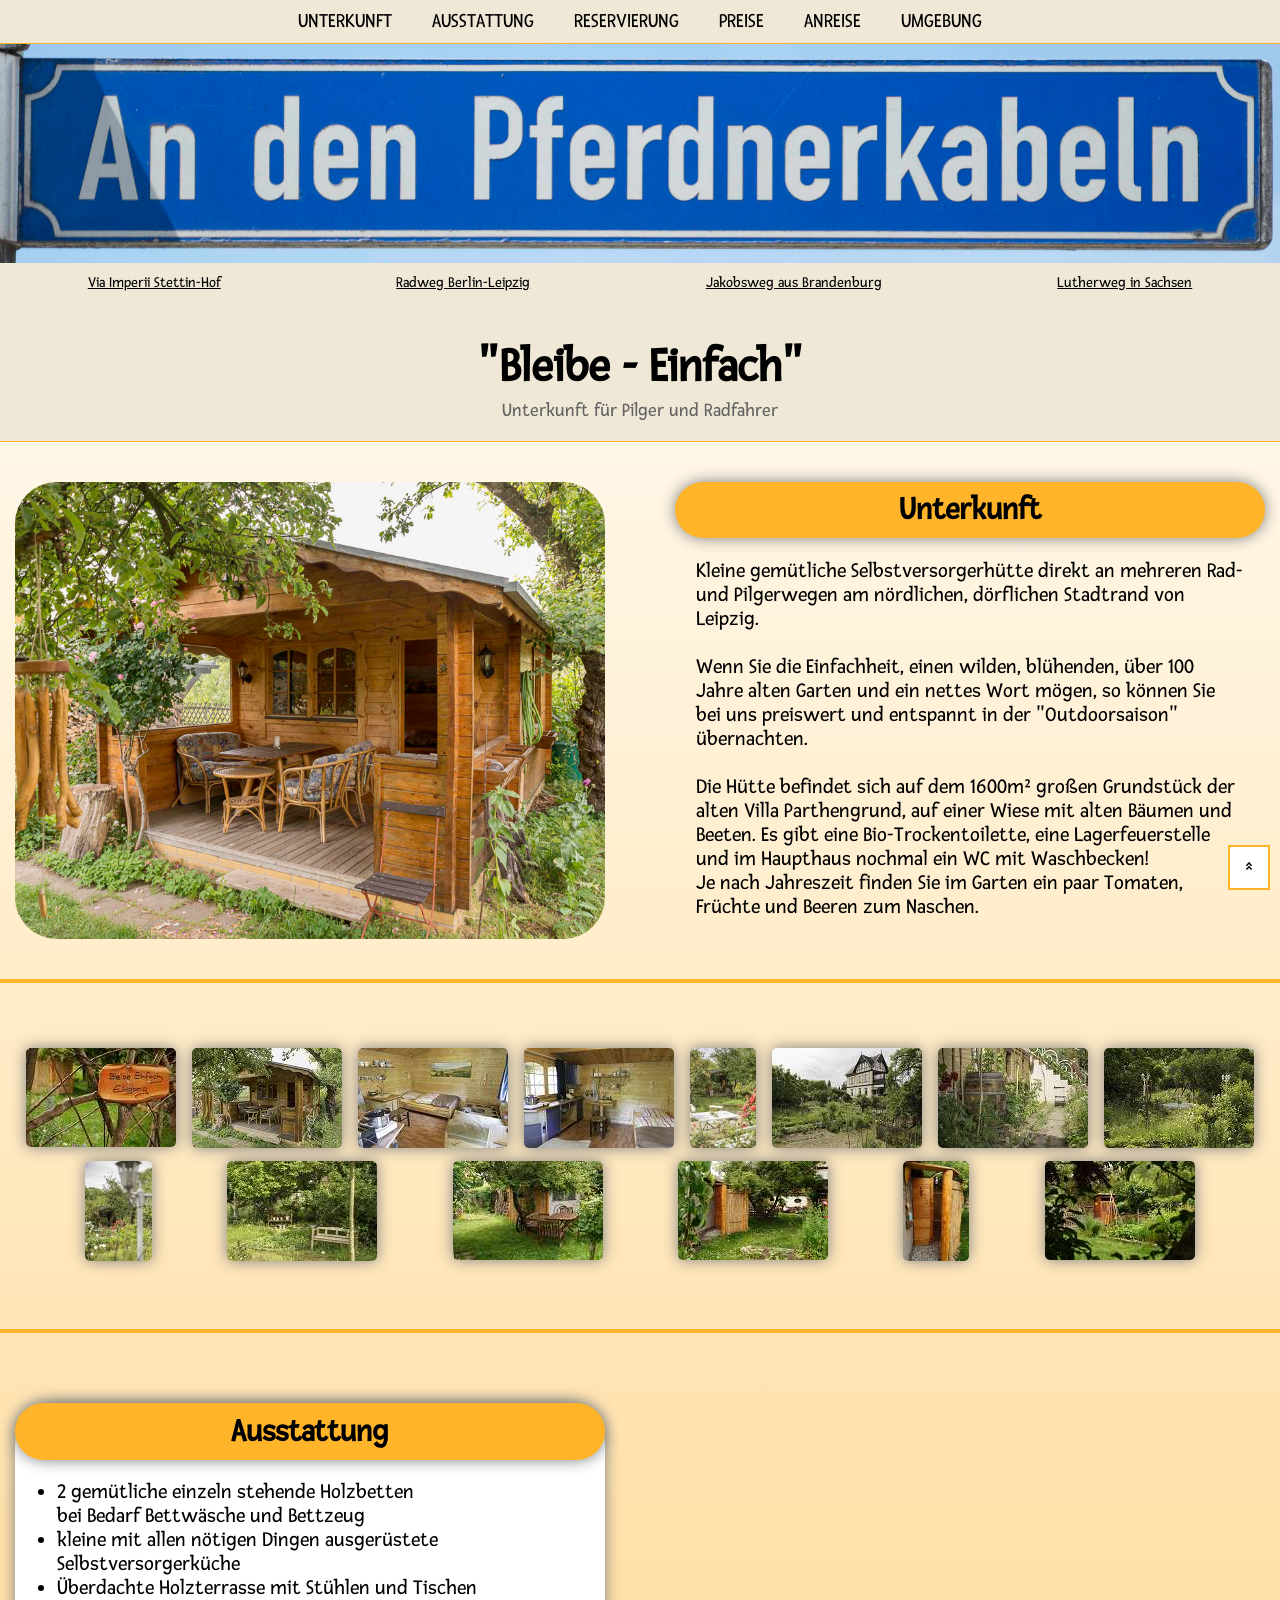
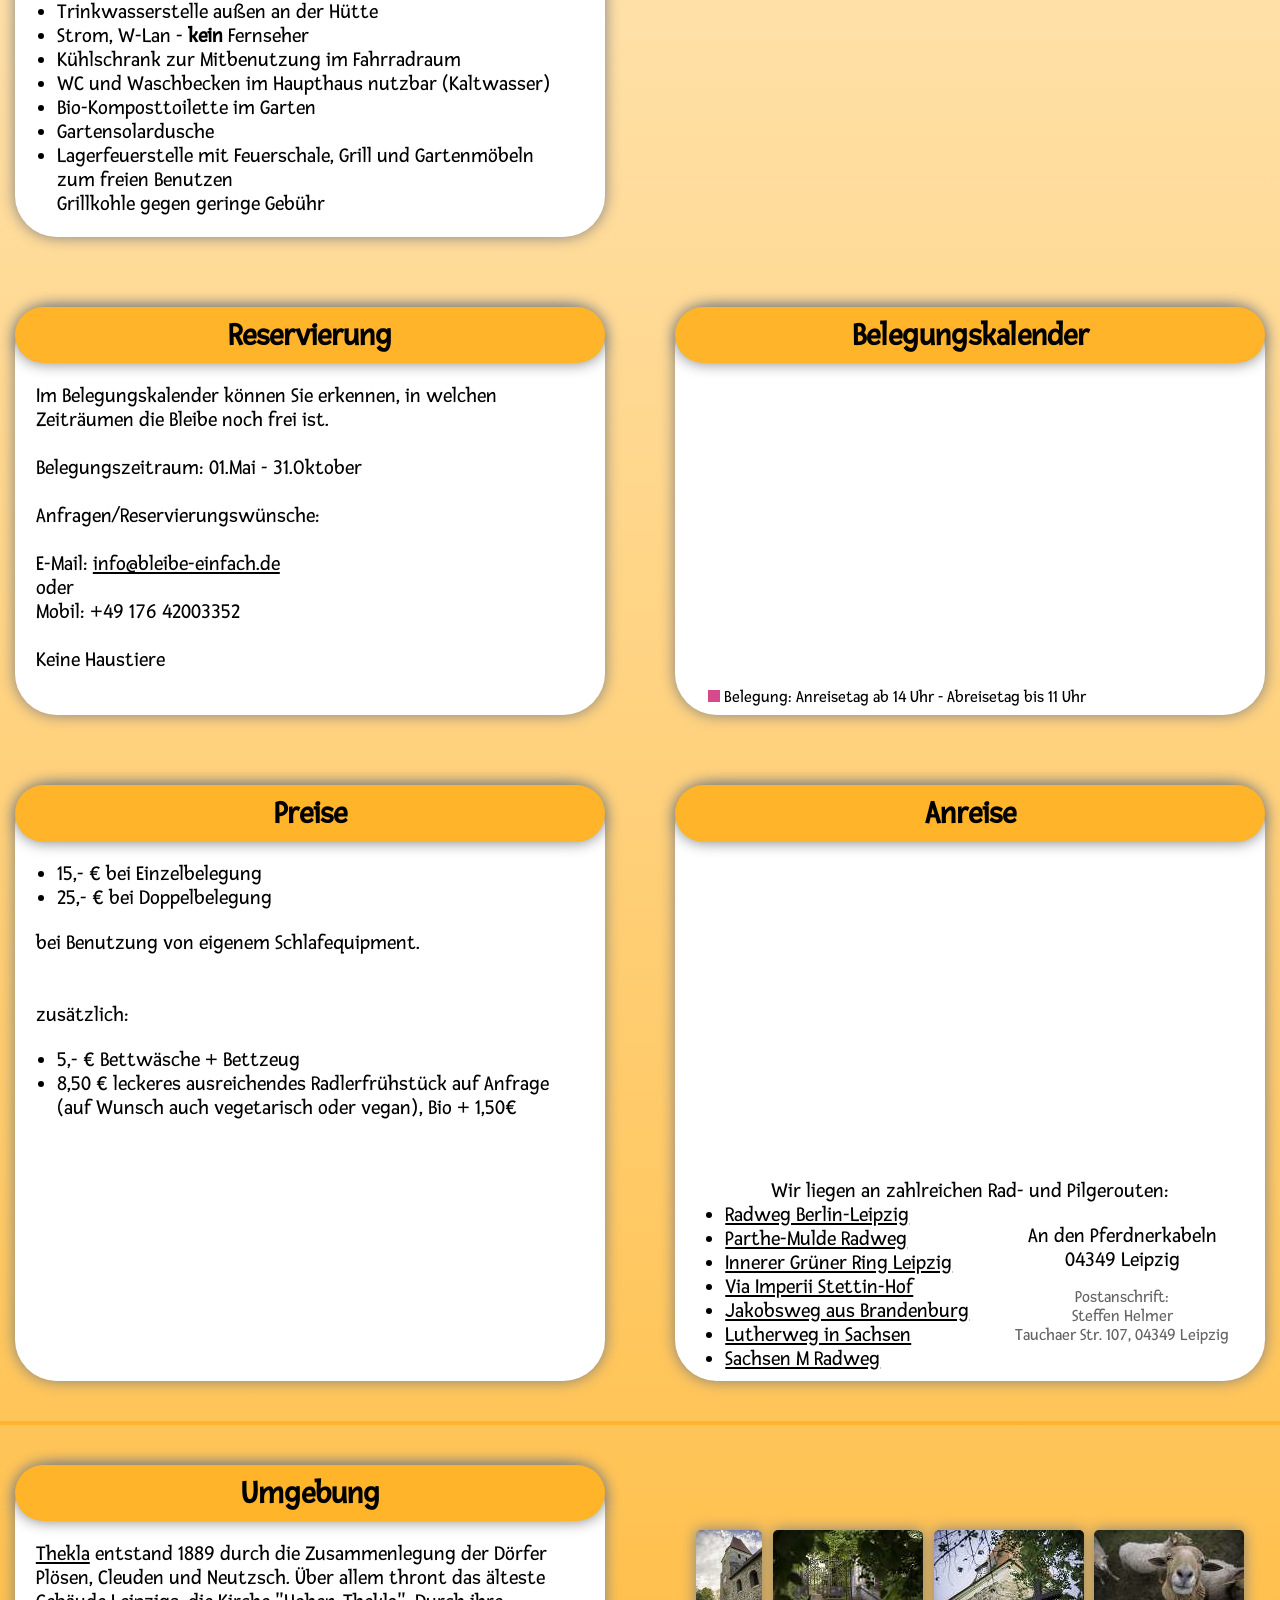
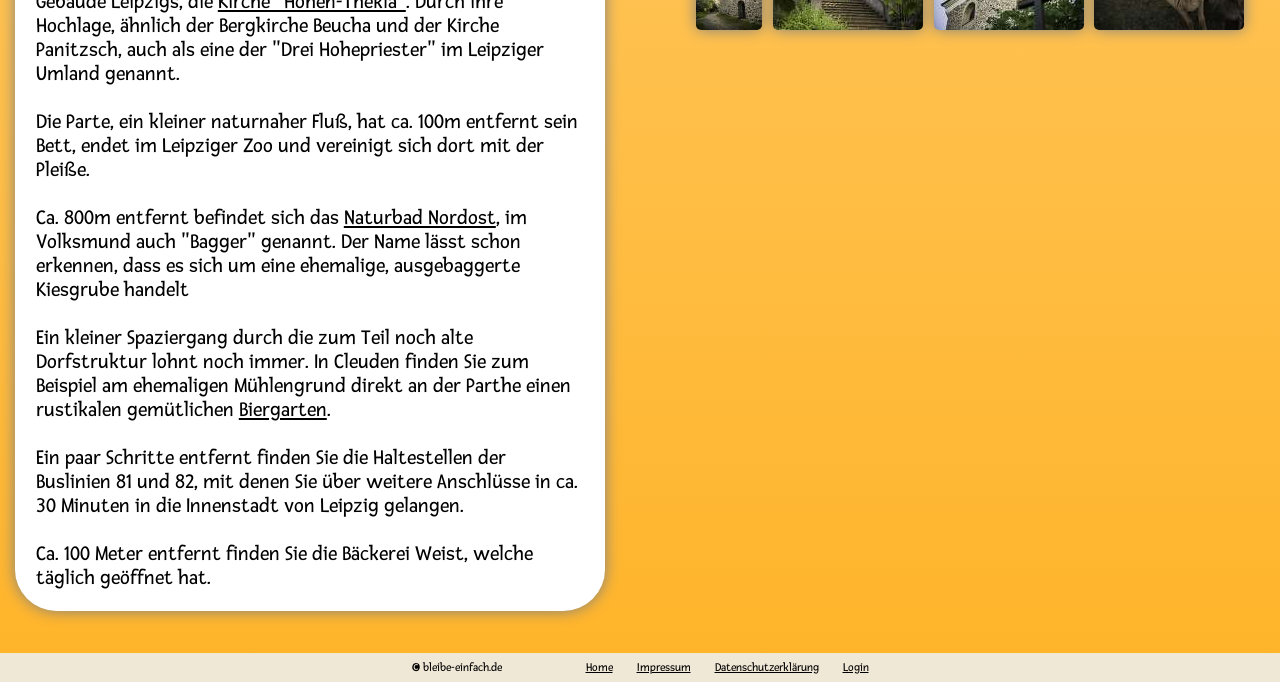
==== index.html @ 3bf36c28 "removed bett  & beke from ipressum and datenschutz change link to changelg to github add sachsen m r" ====
<!DOCTYPE html>
<html lang="de">
<head>
	<meta charset="UTF-8">
	<meta name="viewport" content="width=device-width, initial-scale=1.0">
	<meta http-equiv="X-UA-Compatible" content="ie=edge">

	<!--stylesheet, font and script implementation-->
	<link rel="stylesheet" href="/main.css">
	<link rel="stylesheet" href="/fonts/Fresca.css">
	<link rel="stylesheet" href="/lightbox/css/lightbox.css" >
	<script src="/nav.js" async></script>
	<title>"Bleibe - Einfach" - Unterkunft f&uuml;r Pilger und Radfahrer</title>
	
	<!--references for favicon-->
	<link rel="apple-touch-icon" sizes="180x180" href="/apple-touch-icon.png">
	<link rel="icon" type="image/png" sizes="32x32" href="/favicon-32x32.png">
	<link rel="icon" type="image/png" sizes="192x192" href="/android-chrome-192x192.png">
	<link rel="icon" type="image/png" sizes="16x16" href="/favicon-16x16.png">
	<link rel="manifest" href="/site.webmanifest">
	<link rel="mask-icon" href="/safari-pinned-tab.svg" color="#5bbad5">
	<meta name="msapplication-TileColor" content="#6c5353">
	<meta name="msapplication-TileImage" content="/mstile-144x144.png">
	<meta name="theme-color" content="#6c5353">

	<!--references for share card-->
	<meta property="og:title" content="&quot;Bleibe - Einfach&quot; - Unterkunft f&uuml;r Pilger und Radfahrer">
	<meta property="og:description" content="&quot;Bleibe - Einfach&quot; - Unterkunft f&uuml;r Pilger und Radfahrer in Leipzig - Thekla an verschieden Rad- und Pilgerwegen.">
	<meta property="og:image:height" content="520">
	<meta property="og:image:width" content="993">
	<meta property="og:url" content="https://www.bleibe-einfach.de">
	<meta property="og:image" content="https://www.bleibe-einfach.de/bilder/1.jpg">

	<!--keywords and other stuff-->
	<meta name="keywords" content="Unterkunft, Bleibe, &uuml;bernachtung, Fahrrad, Pilger, Radweg, Pilgerweg, Jakobsweg, Berlin, Leipzig, Thekla, Stettin, Hof, Gr&uuml;ner Ring, Innerer Ring, Parthe, Mulde, Zeltplatz">
	<meta name="description" content="Unterkunft f&uuml;r Pilger und Radfahrer in Leipzig - Thekla">
	<meta name="author" content="Steffen Helmer, Jonas Helmer">

	<!--Google search console-->
	<meta name="google-site-verification" content="VgvvC-7kSSXZGpaH8UnqfrhqYkwUaU-R2lT60H03skw" />

</head>
<body>

<header>
	<nav>
		<input type="checkbox" id="nav-toggle" class="nav-toggle">
		<label for="nav-toggle" class="nav-toggle-lable">
			Men&uuml;
			<img src="/bilder/bars-solid.svg" alt="menu button">
		</label>
		<div class="links">
			<a href="#unterkunft" onclick="toggle()">Unterkunft</a>
			<a href="#ausstattung" onclick="toggle()">Ausstattung</a>
			<a href="#reservierung" onclick="toggle()">Reservierung</a>
			<a href="#preise" onclick="toggle()">Preise</a>
			<a href="#anreise" onclick="toggle()">Anreise</a>
			<a href="#umgebung" onclick="toggle()">Umgebung</a>
		</div>
	</nav>
	<div class="bild1">
		<img src="/bilder/strassenschild.jpg" alt="Straßenschild der Straße 'An den Pferdnerkabeln'">
	</div>
	<div class="wege">
		<p class="erster_weg"><a href="http://www.jakobswege-europa.de/wege/via-imperii.htm" target="_blank">Via Imperii Stettin-Hof</a></p>
		<p class="zweiter_weg"><a href="https://www.radweg-berlin-leipzig.de/" target="_blank">Radweg Berlin-Leipzig</a></p>
		<p class="dritter_weg"><a href="http://www.jakobswege-europa.de/wege/brandenburg.htm" target="_blank">Jakobsweg aus Brandenburg</a></p>
		<p class="vierter_weg"><a href="https://www.lutherweg-sachsen.de/" target="_blank">Lutherweg in Sachsen</a></p>
	</div>
	<h1>"Bleibe - Einfach"</h1>
	<p class="untertitel">Unterkunft f&uuml;r Pilger und Radfahrer</p>
</header>

<main>
	<div class="grid1">
		<div class="item eins"></div>
		<div class="item zwei">	
			<div id="unterkunft" class="anchor"></div>
			<h2>Unterkunft</h2>
			<p class="unterkunft">
				Kleine gem&uuml;tliche Selbstversorgerh&uuml;tte direkt an mehreren Rad- und Pilgerwegen am n&ouml;rdlichen, d&ouml;rflichen Stadtrand von Leipzig.<br>
				<br>
				Wenn Sie die Einfachheit, einen wilden, bl&uuml;henden, &uuml;ber 100 Jahre alten Garten und ein nettes Wort m&ouml;gen, 
				so k&ouml;nnen Sie bei uns preiswert und entspannt in der "Outdoorsaison" &uuml;bernachten.<br>
				<br>
				Die H&uuml;tte befindet sich auf dem 1600m² großen Grundst&uuml;ck der alten Villa Parthengrund, auf einer Wiese mit alten B&auml;umen und Beeten.
				Es gibt eine Bio-Trockentoilette, eine Lagerfeuerstelle und im Haupthaus nochmal ein WC mit Waschbecken!<br>
				Je nach Jahreszeit finden Sie im Garten ein paar Tomaten, Fr&uuml;chte und Beeren zum Naschen.
			</p>
		</div>
	</div>
	<hr>
	<div class="gallery">
		<a href="/bilder/15.jpg" data-lightbox="gallery" data-title="Eingang Bleibe-Einfach" data-alt="Eingang Bleibe-Einfach">
			<img src="/bilder/15klein.jpg" title="Eingang Bleibe-Einfach" alt="Eingang Bleibe-Einfach">
		</a>
		<a href="/bilder/1.jpg" data-lightbox="gallery" data-title="Unterkunft Aussenansicht" data-alt="Unterkunft Aussenansicht">
			<img src="/bilder/1klein.jpg" title="Unterkunft Aussenansicht" alt="Unterkunft Aussenansicht">
		</a>
		<a href="/bilder/2.jpg" data-lightbox="gallery" data-title="Unterkunft Innenansicht" data-alt="Unterkunft Innenansicht">
			<img src="/bilder/2klein.jpg" title="Unterkunft Innenansicht" alt="Unterkunft Innenansicht">
		</a>
		<a href="/bilder/3.jpg" data-lightbox="gallery" data-title="Unterkunft Innenansicht" data-alt="Unterkunft Innenansicht">
			<img src="/bilder/3klein.jpg" title="Unterkunft Innenansicht" alt="Unterkunft Innenansicht ">
		</a>
		<a href="/bilder/5.jpg" data-lightbox="gallery" data-title="Blick auf Unterkunft aus dem Garten" data-alt="Blick auf Unterkunft aus dem Garten">
			<img src="/bilder/5klein.jpg" title="Blick auf Unterkunft aus dem Garten" alt="Blick auf Unterkunft aus dem Garten">
		</a>
		<a href="/bilder/6.jpg" data-lightbox="gallery" data-title="Garten mit Haus" data-alt="Garten mit Haus">
			<img src="/bilder/6klein.jpg" title="Garten mit Haus" alt="Garten mit Haus">
		</a>
		<a href="/bilder/7.jpg" data-lightbox="gallery" data-title="Gartenimpressionen" data-alt="Gartenimpressionen">
			<img src="/bilder/7klein.jpg" title="Gartenimpressionen" alt="Gartenimpressionen">
		</a>
		<a href="/bilder/8.jpg" data-lightbox="gallery" data-title="Gartenimpressionen" data-alt="Gartenimpressionen">
			<img src="/bilder/8klein.jpg" title="Gartenimpressionen" alt="Gartenimpressionen">
		</a>
		<a href="/bilder/9.jpg" data-lightbox="gallery" data-title="Gartenimpressionen" data-alt="Gartenimpressionen">
			<img src="/bilder/9klein.jpg" title="Gartenimpressionen" alt="Gartenimpressionen">
		</a>
		<a href="/bilder/10.jpg" data-lightbox="gallery" data-title="Gartenimpressionen" data-alt="Gartenimpressionen">
			<img src="/bilder/10klein.jpg" title="Gartenimpressionen" alt="Gartenimpressionen">
		</a>
		<a href="/bilder/11.jpg" data-lightbox="gallery" data-title="Gartenimpressionen" data-alt="Gartenimpressionen">
			<img src="/bilder/11klein.jpg" title="Gartenimpressionen" alt="Gartenimpressionen">
		</a>
		<a href="/bilder/12.jpg" data-lightbox="gallery" data-title="Gartensolardusche" data-alt="Gartensolardusche">
			<img src="/bilder/12klein.jpg" title="Gartensolardusche" alt="Gartensolardusche">
		</a>
		<a href="/bilder/13.jpg" data-lightbox="gallery" data-title="Gartensolardusche" data-alt="Gartensolardusche">
			<img src="/bilder/13klein.jpg" title="Gartensolardusche" alt="Gartensolardusche">
		</a>
		<a href="/bilder/14.jpg" data-lightbox="gallery" data-title="Bio-Koposttoilette" data-alt="Bio-Koposttoilette">
			<img src="/bilder/14klein.jpg" title="Bio-Koposttoilette" alt="Bio-Koposttoilette">
		</a>
	</div>
	<hr>
	<div class="grid2">
		<div class="item">
			<div id="ausstattung" class="anchor"></div>
			<h2>Ausstattung</h2>
			<ul>
				<li>
					2 gem&uuml;tliche einzeln stehende Holzbetten<br>
					bei Bedarf Bettw&auml;sche und Bettzeug
				</li>
				<li>kleine mit allen n&ouml;tigen Dingen ausger&uuml;stete Selbstversorgerk&uuml;che</li>
				<li>&Uuml;berdachte Holzterrasse mit St&uuml;hlen und Tischen</li>
				<li>Trinkwasserstelle außen an der H&uuml;tte</li>
				<li>Strom, W-Lan - <b>kein</b> Fernseher</li>
				<li>K&uuml;hlschrank zur Mitbenutzung im Fahrradraum</li>
				<li>WC und Waschbecken im Haupthaus nutzbar (Kaltwasser)</li>
				<li>Bio-Komposttoilette im Garten</li>
				<li>Gartensolardusche</li>
				<li>
					Lagerfeuerstelle mit Feuerschale, Grill und Gartenm&ouml;beln zum freien Benutzen<br>
					Grillkohle gegen geringe Geb&uuml;hr
				</li>
			</ul>
		</div>
		<iframe class="roundimage" src="https://www.google.com/maps/embed?pb=!4v1560344877406!6m8!1m7!1sCAoSLEFGMVFpcE9pdnZlZnJMY2poelJ6S1VYX1lBcmxpNGhZSGUtdXpDSi1BZnpI!2m2!1d51.3804709!2d12.4361935!3f272.252075120364!4f-18.361653909094798!5f0.4000000000000002" style="border:0" allowfullscreen></iframe>
		<div class="item">
			<div id="reservierung" class="anchor"></div>
			<h2>Reservierung</h2>
			<p>
				Im Belegungskalender k&ouml;nnen Sie erkennen, in welchen Zeitr&auml;umen die Bleibe noch frei ist. <br>
				<br>
				Belegungszeitraum: 01.Mai - 31.Oktober <br>
				<br>
				Anfragen/Reservierungsw&uuml;nsche: <br>
				<br>
				E-Mail: <a href="mailto:info@bleibe-einfach.de">info@bleibe-einfach.de</a> <br>
				oder <br>
				Mobil: +49 176 42003352<br>
				<br>
				Keine Haustiere
			</p>
		</div>
		<div class="item calender">
			<h2>Belegungskalender</h2>
			<iframe  src="https://calendar.google.com/calendar/embed?height=600&amp;wkst=2&amp;bgcolor=%23ffffff&amp;ctz=Europe%2FBerlin&amp;src=ajJvcXZqOW9mZm1ndTFnNXJxNjlybWw1dTRAZ3JvdXAuY2FsZW5kYXIuZ29vZ2xlLmNvbQ&amp;color=%23D81B60&amp;showTitle=0&amp;showNav=1&amp;showDate=1&amp;showPrint=0&amp;showTabs=0&amp;showCalendars=0&amp;showTz=0" ></iframe>
			<p><img src="/bilder/belegt.png" alt="rote box"> Belegung: Anreisetag ab 14 Uhr - Abreisetag bis 11 Uhr</p>
		</div>
		<div class="item">
			<div id="preise" class="anchor"></div>
			<h2>Preise</h2>
			<ul>
				<li>15,- € bei Einzelbelegung</li>
				<li>25,- € bei Doppelbelegung</li>
			</ul>
			<p>
				bei Benutzung von eigenem Schlafequipment.<br>
				<br>
				<br>
				zus&auml;tzlich:
			</p>
			<ul>
				<li>5,- € Bettw&auml;sche + Bettzeug</li>
				<li>
					8,50 € leckeres ausreichendes Radlerfr&uuml;hst&uuml;ck auf Anfrage<br>
					(auf Wunsch auch vegetarisch oder vegan), Bio + 1,50€
				</li> 
			</ul>
		</div>
		<div class="item anreise">
			<div id="anreise" class="anchor"></div>
			<h2>Anreise</h2>
			<iframe src="https://www.google.com/maps/embed?pb=!1m18!1m12!1m3!1d622.5553800328767!2d12.435932063396136!3d51.380606611771775!2m3!1f0!2f0!3f0!3m2!1i1024!2i768!4f13.1!3m3!1m2!1s0x47a657beae3721f9%3A0x4c1e855218ad125e!2s%22Bleibe+-+Einfach%22+Unterkunft+f%C3%BCr+Pilger+und+Radfahrer!5e0!3m2!1sde!2sde!4v1560343937366!5m2!1sde!2sde" style="border:0" allowfullscreen></iframe>
			<p>
				Wir liegen an zahlreichen Rad- und Pilgerouten:
			</p>
			<div class="adresse">
				<ul>
					<li><a href="https://www.radweg-berlin-leipzig.de/" target="_blank">Radweg Berlin-Leipzig</a></li>
					<li><a href="https://www.landkreisleipzig.de/radwandern_im_landkreis-a-13125.html" target="_blank">Parthe-Mulde Radweg</a></li>
					<li><a href="https://gruenerring-leipzig.de/radfahren/" target="_blank">Innerer Grüner Ring Leipzig</a></li>
					<li><a href="http://www.jakobswege-europa.de/wege/via-imperii.htm" target="_blank">Via Imperii Stettin-Hof</a></li>
					<li><a href="http://www.jakobswege-europa.de/wege/brandenburg.htm" target="_blank">Jakobsweg aus Brandenburg</a></li>
					<li><a href="https://www.lutherweg-sachsen.de/" target="_blank">Lutherweg in Sachsen</a></li>
					<li><a href="https://www.leipzig.travel/tour/sachsen-m" target="_blank">Sachsen M Radweg</a></li>
				</ul>
				<div>
					<p>
						An den Pferdnerkabeln<br>
						04349 Leipzig<br>
					</p>
					<p>
						Postanschrift:<br>
						Steffen Helmer <br>
						Tauchaer Str. 107, 04349 Leipzig
					</p>
				</div>
			</div>
		</div>
	</div>
	<hr>
	<div class="grid3">
		<div class="item">
			<div id="umgebung" class="anchor"></div>
			<h2>Umgebung</h2>
			<p>
				<a href="https://de.wikipedia.org/wiki/Thekla_(Leipzig)">Thekla</a> entstand 1889 durch die Zusammenlegung der D&ouml;rfer Pl&ouml;sen, Cleuden und Neutzsch.
				&Uuml;ber allem thront das &auml;lteste Geb&auml;ude Leipzigs, die <a href="https://de.wikipedia.org/wiki/Kirche_Hohen_Thekla">Kirche "Hohen-Thekla"</a>. Durch ihre Hochlage,
				&auml;hnlich der Bergkirche Beucha und der Kirche Panitzsch, auch als eine der "Drei Hohepriester" im Leipziger Umland genannt.<br>
				<br>
				Die Parte, ein kleiner naturnaher Fluß, hat ca. 100m entfernt sein Bett, endet im Leipziger Zoo und vereinigt sich dort mit der Pleiße.<br>
				<br>
				Ca. 800m entfernt befindet sich das <a href="https://www.leipzig.de/freizeit-kultur-und-tourismus/seen-fluesse-und-gewaesser/naturbad-nordost/" target="_blank">Naturbad Nordost</a>, im Volksmund auch "Bagger" genannt. 
				Der Name l&auml;sst schon erkennen, dass es sich um eine ehemalige, ausgebaggerte Kiesgrube handelt <br>
				<br>
				Ein kleiner Spaziergang durch die zum Teil noch alte Dorfstruktur lohnt noch immer.
				In Cleuden finden Sie zum Beispiel am ehemaligen M&uuml;hlengrund direkt an der Parthe einen rustikalen gem&uuml;tlichen
				<a href="https://www.facebook.com/pages/Biergarten-zum-Mühlengrund/191884190929595" target="_blank">Biergarten</a>.<br>
				<br>
				Ein paar Schritte entfernt finden Sie die Haltestellen der Buslinien 81 und 82,
				mit denen Sie &uuml;ber weitere Anschl&uuml;sse in ca. 30 Minuten in die Innenstadt von Leipzig gelangen. <br>
				<br>
				Ca. 100 Meter entfernt finden Sie die B&auml;ckerei Weist, welche t&auml;glich ge&ouml;ffnet hat.
			</p>
		</div>
		<div class="gallery">
			<a href="/bilder/umgebung1.jpg" data-lightbox="umgebung" data-title="Kirche Hohen-Thekla" data-alt="Kirche Hohen-Thekla">
				<img src="/bilder/umgebung1klein.jpg" title="Kirche Hohen-Thekla" alt="Kirche Hohen-Thekla">
			</a>
			<a href="/bilder/umgebung2.jpg" data-lightbox="umgebung" data-title="Eingang Kirchberg Thekla" data-alt="Eingang Kirchberg Thekla">
				<img src="/bilder/umgebung2klein.jpg" title="Eingang Kirchberg Thekla" alt="Eingang Kirchberg Thekla">
			</a>
			<a href="/bilder/umgebung3.jpg" data-lightbox="umgebung" data-title="Kirche Hohen-Thekla" data-alt="Kirche Hohen-Thekla">
				<img src="/bilder/umgebung3klein.jpg" title="Kirche Hohen-Thekla" alt="Kirche Hohen-Thekla">
			</a>
			<a href="/bilder/umgebung4.jpg" data-lightbox="umgebung" data-title="Dorfimpression" data-alt="Dorfimpression">
				<img src="/bilder/umgebung4klein.jpg" title="Dorfimpression" alt="Dorfimpression">
			</a>
		</div>
	</div>
</main>

<footer>
	<p>&#169; <span id="year"></span> bleibe-einfach.de</p>
	<a href="/index.html#">Home</a>
	<a href="/impressum.html">Impressum</a>
	<a href="/datenschutz.html">Datenschutzerkl&auml;rung</a>
	<a href="https://mein.manitu.de/webhosting/site/100012231/">Login</a>
</footer>

<div class="top"><a href="#"><img src="/bilder/angle-double-up-solid.svg" alt="topbutton"></a></div>

<script src="/lightbox/js/lightbox-plus-jquery.js"></script>
<!--  Lightbox by Lokesh Dhakar: Website: https://www.lokeshdhakar.com/projects/lightbox2/ -->
<script defer src="/year.js"></script>
</body>
</html>
---- main.css ----
/* basic formatting and variables */

:root {
	/* colors */
	--white: rgb(255, 255, 255);
	--font-main-color: black;
	--font-second-color: rgb(99, 99, 99);
	--accent-color: rgb(255, 180, 41);
	--background-color: white;
	--background-color-accent: rgb(240, 232, 215);
	/* other */
	--max-page-width: 1450px;
	--box-shadow: 0 0 15px grey;
}

*, *::before, *::after { 
	-webkit-box-sizing: border-box; 
	   -moz-box-sizing: border-box; 
	        box-sizing: border-box; 
}

body {
	font-family: Fresca, sans-serif;
	background-image: -webkit-gradient(linear, left top, left bottom, from(var(--white)), to(var(--accent-color)));
	background-image: -webkit-linear-gradient(var(--white), var(--accent-color));
	background-image: -moz-linear-gradient(var(--white), var(--accent-color));
	background-image: -o-linear-gradient(var(--white), var(--accent-color));
	background-image: linear-gradient(var(--white), var(--accent-color));
	scroll-behavior: smooth;
	margin: 0;
	padding: 0;
	font-size: 62.5%;
	color: var(--font-main-color);
}


p, h1, h2, a, ul, ol, li, hr {
	margin: 0;
	padding: 0;
}

a, a:visited {
	color: var(--font-main-color);
}

/* styles header */

header {
	background: var(--background-color-accent);
	z-index: 100;
	border-bottom: 1px solid var(--accent-color);
}

/* styles navigation menu */

nav {
	position: fixed;
	top: 0;
	display: -webkit-box;
	display: -webkit-flex;
	display: -moz-box;
	display: -ms-flexbox;
	display: flex;
	-webkit-box-orient: vertical;
	-webkit-box-direction: normal;
	-webkit-flex-direction: column;
	   -moz-box-orient: vertical;
	   -moz-box-direction: normal;
	    -ms-flex-direction: column;
	        flex-direction: column;
	-webkit-box-pack: center;
	-webkit-justify-content: center;
	   -moz-box-pack: center;
	    -ms-flex-pack: center;
	        justify-content: center;
	width: 100%;
	background: var(--background-color-accent);
	border-bottom: 1px solid var(--accent-color);
	z-index: 1;
}

.nav-toggle {
	display: none;
}

.nav-toggle-lable{
	display: -webkit-box;
	display: -webkit-flex;
	display: -moz-box;
	display: -ms-flexbox;
	display: flex;
	-webkit-box-pack: center;
	-webkit-justify-content: center;
	   -moz-box-pack: center;
	    -ms-flex-pack: center;
	        justify-content: center;
	width: 100%;
	font-size: 2em;
	padding: 0.5em;
}

.nav-toggle-lable img{
	height: 1em;
	margin-left: 1em;
}

.links {
	display: none;
}

.links a {
	text-transform: uppercase;
	font-size: 2em;
	padding: 0.5em;
	width: 100%;
	text-align: center;
	text-decoration: none;
}

.nav-toggle:checked ~ .links {
	display: -webkit-box;
	display: -webkit-flex;
	display: -moz-box;
	display: -ms-flexbox;
	display: flex;
	-webkit-box-orient: vertical;
	-webkit-box-direction: normal;
	-webkit-flex-direction: column;
	   -moz-box-orient: vertical;
	   -moz-box-direction: normal;
	    -ms-flex-direction: column;
	        flex-direction: column;
}

h1 {
	max-width: var(--max-page-width);
	margin: 0 auto;
	padding: 1em 0 0.1em 0;
	font-size: 3rem;
	text-align: center;
}

.untertitel {
	max-width: var(--max-page-width);
	margin: 0 auto;
	text-align: center;
	font-size: 1.2rem;
	padding-bottom: 1em;
	color: var(--font-second-color)
}

.bild1 {
	max-width: var(--max-page-width);
	margin: 43px auto 0;
}

.bild1 img {
	width: 100%;
	height: auto;
}

.wege {
	font-size: 1.5em;
	display: none;
}

/* styles main page */

main {
	max-width: var(--max-page-width);
	margin: 0 auto;
	z-index: 0;
}

h2 {
	font-size: 2rem;
	padding: 0.3em  0;
	text-align: center;
	background: var(--accent-color);
	-webkit-border-radius: 1em;
	   -moz-border-radius: 1em;
	        border-radius: 1em;
	-webkit-box-shadow: var(--box-shadow);
	   -moz-box-shadow: var(--box-shadow);
	        box-shadow: var(--box-shadow);
}

.grid1, .grid2, .grid3 {
	display: -ms-grid;
	display: grid;
	grid-template-columns: repeat(auto-fit, minmax(300px, 1fr));
	grid-gap: 7em;
}

.grid1, .grid3 {
	margin: 4em 1.5em;
}

.grid2 {
	margin: 7em 1.5em 1.5em;
}

hr {
	color: var(--accent-color);
	border: 2px solid var(--accent-color);
}

.item {
	position: relative;
	font-size: 1.3rem;
	-webkit-border-radius: 2em;
	   -moz-border-radius: 2em;
	        border-radius: 2em;
	background-color: var(--white);
	-webkit-box-shadow: var(--box-shadow);
	   -moz-box-shadow: var(--box-shadow);
	        box-shadow: var(--box-shadow);
}

.item p{
	margin: 1em 0.5em;
}

.item ul {
	margin: 1em 2em;
}

.anchor {
	position: absolute;
	top: -3em;
}

.eins {
	background-image: url("bilder/1.jpg");
	-webkit-background-size: cover;
	   -moz-background-size: cover;
	     -o-background-size: cover;
	        background-size: cover;
	background-position: center;
	background-repeat: no-repeat;
	display: -webkit-box;
	display: -moz-box;
	display: -ms-flexbox;
	display: flex;
	display: -webkit-flex;
	min-height: 50vh;
	margin-top: 2em;
	-webkit-box-shadow: none;
	   -moz-box-shadow: none;
	        box-shadow: none;
	-webkit-border-radius: none;
	   -moz-border-radius: none;
	        border-radius: none;

}

.zwei {
	display: -webkit-box;
	display: -moz-box;
	display: -ms-flexbox;
	display: flex;
	display: -webkit-flex;
	-webkit-box-orient: vertical;
	-webkit-box-direction: normal;
	-webkit-flex-direction: column;
	   -moz-box-orient: vertical;
	   -moz-box-direction: normal;
	    -ms-flex-direction: column;
	        flex-direction: column;
	-webkit-justify-content: space-around;
	    -ms-flex-pack: distribute;
	        justify-content: space-around;
	background: transparent;
	-webkit-box-shadow: none;
	   -moz-box-shadow: none;
	        box-shadow: none;
}

.gallery {
	display: -webkit-box;
	display: -moz-box;
	display: -ms-flexbox;
	display: flex;
	display: -webkit-flex;
	-webkit-flex-wrap: wrap;
	    -ms-flex-wrap: wrap;
	        flex-wrap: wrap;
	-webkit-box-pack: space-evenly;
	-webkit-justify-content: space-evenly;
	   -moz-box-pack: space-evenly;
	    -ms-flex-pack: space-evenly;
	        justify-content: space-evenly;
	padding: 0;
	margin: 6em 1.5em;
}

.gallery img {
	-webkit-border-radius: 0.5em;
	   -moz-border-radius: 0.5em;
	        border-radius: 0.5em;
	margin: 0.5em;
	-webkit-box-shadow: var(--box-shadow);
	   -moz-box-shadow: var(--box-shadow);
	        box-shadow: var(--box-shadow);
	max-width: 150px;
	max-height: 100px;
	height: auto;
}

.gallery img:hover {
	-webkit-box-shadow: 0 0 2px 1px rgba(0, 140, 186, 0.5);
	   -moz-box-shadow: 0 0 2px 1px rgba(0, 140, 186, 0.5);
	        box-shadow: 0 0 2px 1px rgba(0, 140, 186, 0.5);
}

iframe{
	border: none;
	border-width: 0;
	width: 100%;
	margin: 0 auto ;
	min-height: 300px;
}

.roundimage {
	height: 100%;
	min-height: 400px;
}

.calender p, .anreise p {
	font-size: 0.8em;
	margin: 0.5em 2em;
}

.calender iframe, .anreise iframe{
	margin-top: 0.5em;
}

.calender img {
	height: 0.7em;
}

.anreise p {
	font-size: 1em;
	text-align: center;
	margin-bottom: 0.5em;
}

.adresse {
	display: -webkit-box;
	display: -moz-box;
	display: -ms-flexbox;
	display: flex;
	display: -webkit-flex;
	-webkit-box-orient: horizontal;
	-webkit-box-direction: normal;
	-webkit-flex-direction: row;
	   -moz-box-orient: horizontal;
	   -moz-box-direction: normal;
	    -ms-flex-direction: row;
	        flex-direction: row;
	-webkit-box-pack: space-evenly;
	-webkit-justify-content: space-evenly;
	   -moz-box-pack: space-evenly;
	    -ms-flex-pack: space-evenly;
	        justify-content: space-evenly;
	font-size: 1em;
	color: var(--font-main-color);
}

.adresse ul {
	text-align: left;
	margin: 0 0.5em 0.5em 1.5em;
}

.adresse p {
	text-align: center;
	margin: 0.5em 0.5em 0 0;
}

.adresse p:last-of-type {
	font-size: 0.8em;
	color: var(--font-second-color)
}

.top{
	position: fixed;
	display: inline-block;
	bottom: 10px;
	right: 10px;
	padding-bottom: 7px;
	border: 2px solid var(--accent-color);
	background-color: var(--white);
	text-align: center;
}

.top a{
	display: inline-block;
	position: relative;
	padding: 14px 16px 7px 16px;
}

.top a img{
	height: 1em;
	width: auto;
}

/* styles footer */

footer {
	display: -webkit-box;
	display: -moz-box;
	display: -ms-flexbox;
	display: flex;
	display: -webkit-flex;
	-webkit-box-orient: vertical;
	-webkit-box-direction: normal;
	-webkit-flex-direction: column;
	   -moz-box-orient: vertical;
	   -moz-box-direction: normal;
	    -ms-flex-direction: column;
	        flex-direction: column;
	-webkit-box-pack: center;
	-webkit-justify-content: center;
	   -moz-box-pack: center;
	    -ms-flex-pack: center;
	        justify-content: center;
	-webkit-box-align: center;
	-webkit-align-items: center;
	   -moz-box-align: center;
	    -ms-flex-align: center;
	        align-items: center;
	border-top: 2px solid var(--accent-color);
	font-size: 80%;
	background-color: var(--background-color-accent);
	text-align: center;
	padding: 1em 0;
}

footer a, footer p {
	font-size: 1.5em;
	padding: 0.5em 0;
}

footer a img {
	height: 2em;
}

/*  vvvv   media queries for big screens   vvvv  */


@media only screen and (min-width: 699px) {
	/* fix for middle screens looking packed */
	.grid1, .grid2, .grid3 {
		grid-template-columns: repeat(auto-fit, minmax(450px, 1fr));
	}
}

@media only screen and (min-width: 800px) {
	/*a::before{
		content: "";
		position: absolute;
		left: 0;
		top: 0;
		width: 100%;
		height: 3px;
		background: var(--accent-color);
		transform: scaleX(0);
		transform-origin: right;
		transition: transform 150ms ease-in;
	}
	
	a:hover::before{
		transform: scaleX(1);
		transform-origin: left;
	}
	not availible at the moment because of effect-issues*/

	.wege {
		margin-top: 0.5em;
		display: -webkit-box;
		display: -moz-box;
		display: -ms-flexbox;
		display: flex;
		display: -webkit-flex;
		-webkit-box-orient: horizontal;
		-webkit-box-direction: normal;
		-webkit-flex-direction: row;
		   -moz-box-orient: horizontal;
		   -moz-box-direction: normal;
		    -ms-flex-direction: row;
		        flex-direction: row;
		-webkit-justify-content: space-around;
		    -ms-flex-pack: distribute;
		        justify-content: space-around;
		color: var(--accent-color);
	}

	.item p {
		margin: 1em;
	}

	.calender p {
		margin: 0.5em 2em;
	}

	.grid2 {
		margin-bottom: 4em;
	}

	.eins {
		margin-top: 0;
	}

	.anreise p:first-of-type{
		margin-bottom: 0;
	}

	footer {
		-webkit-box-orient: horizontal;
		-webkit-box-direction: normal;
		-webkit-flex-direction: row;
		   -moz-box-orient: horizontal;
		   -moz-box-direction: normal;
		    -ms-flex-direction: row;
		        flex-direction: row
	}

	footer a, footer p {
		padding: 0 1em;
	}

	footer p {
		margin-right: 5em;
	}
}

@media only screen and (min-width: 1000px) {
	.nav-toggle-lable{
		display: none;
	}

	.links {
		display: -webkit-box;
		display: -webkit-flex;
		display: -moz-box;
		display: -ms-flexbox;
		display: flex;
		-webkit-box-orient: horizontal;
		-webkit-box-direction: normal;
		-webkit-flex-direction: row;
		   -moz-box-orient: horizontal;
		   -moz-box-direction: normal;
		    -ms-flex-direction: row;
		        flex-direction: row;
		-webkit-box-pack: center;
		-webkit-justify-content: center;
		   -moz-box-pack: center;
		    -ms-flex-pack: center;
		        justify-content: center;
	}

	.links a {
		width: unset;
		margin: 0 0.5em;
	}
}
---- fonts/Fresca.css ----
/* fresca-regular - latin */
@font-face {
    font-family: 'Fresca';
    font-style: normal;
    font-weight: 400;
    src: url('../fonts/fresca-v18-latin-regular.eot'); /* IE9 Compat Modes */
    src: local(''),
         url('../fonts/fresca-v18-latin-regular.eot?#iefix') format('embedded-opentype'), /* IE6-IE8 */
         url('../fonts/fresca-v18-latin-regular.woff2') format('woff2'), /* Super Modern Browsers */
         url('../fonts/fresca-v18-latin-regular.woff') format('woff'), /* Modern Browsers */
         url('../fonts/fresca-v18-latin-regular.ttf') format('truetype'), /* Safari, Android, iOS */
         url('../fonts/fresca-v18-latin-regular.svg#Fresca') format('svg'); /* Legacy iOS */
  }
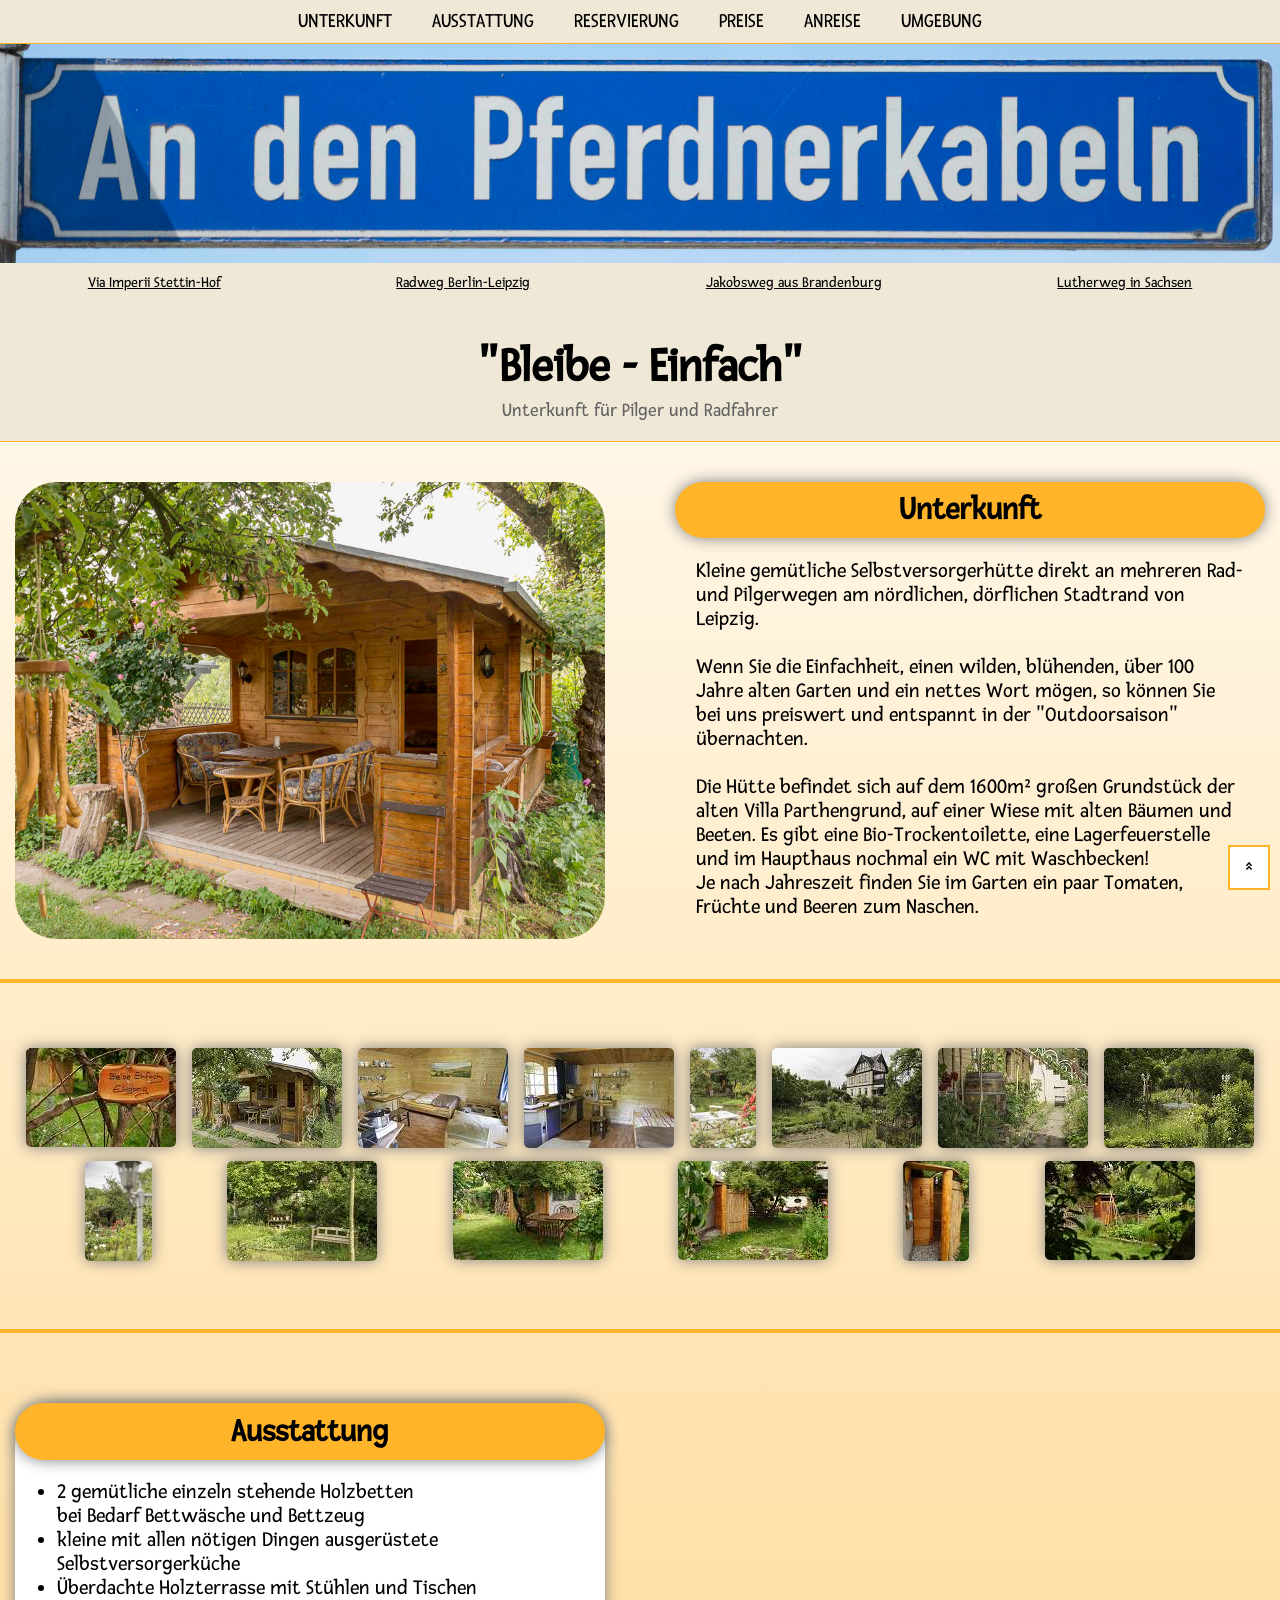
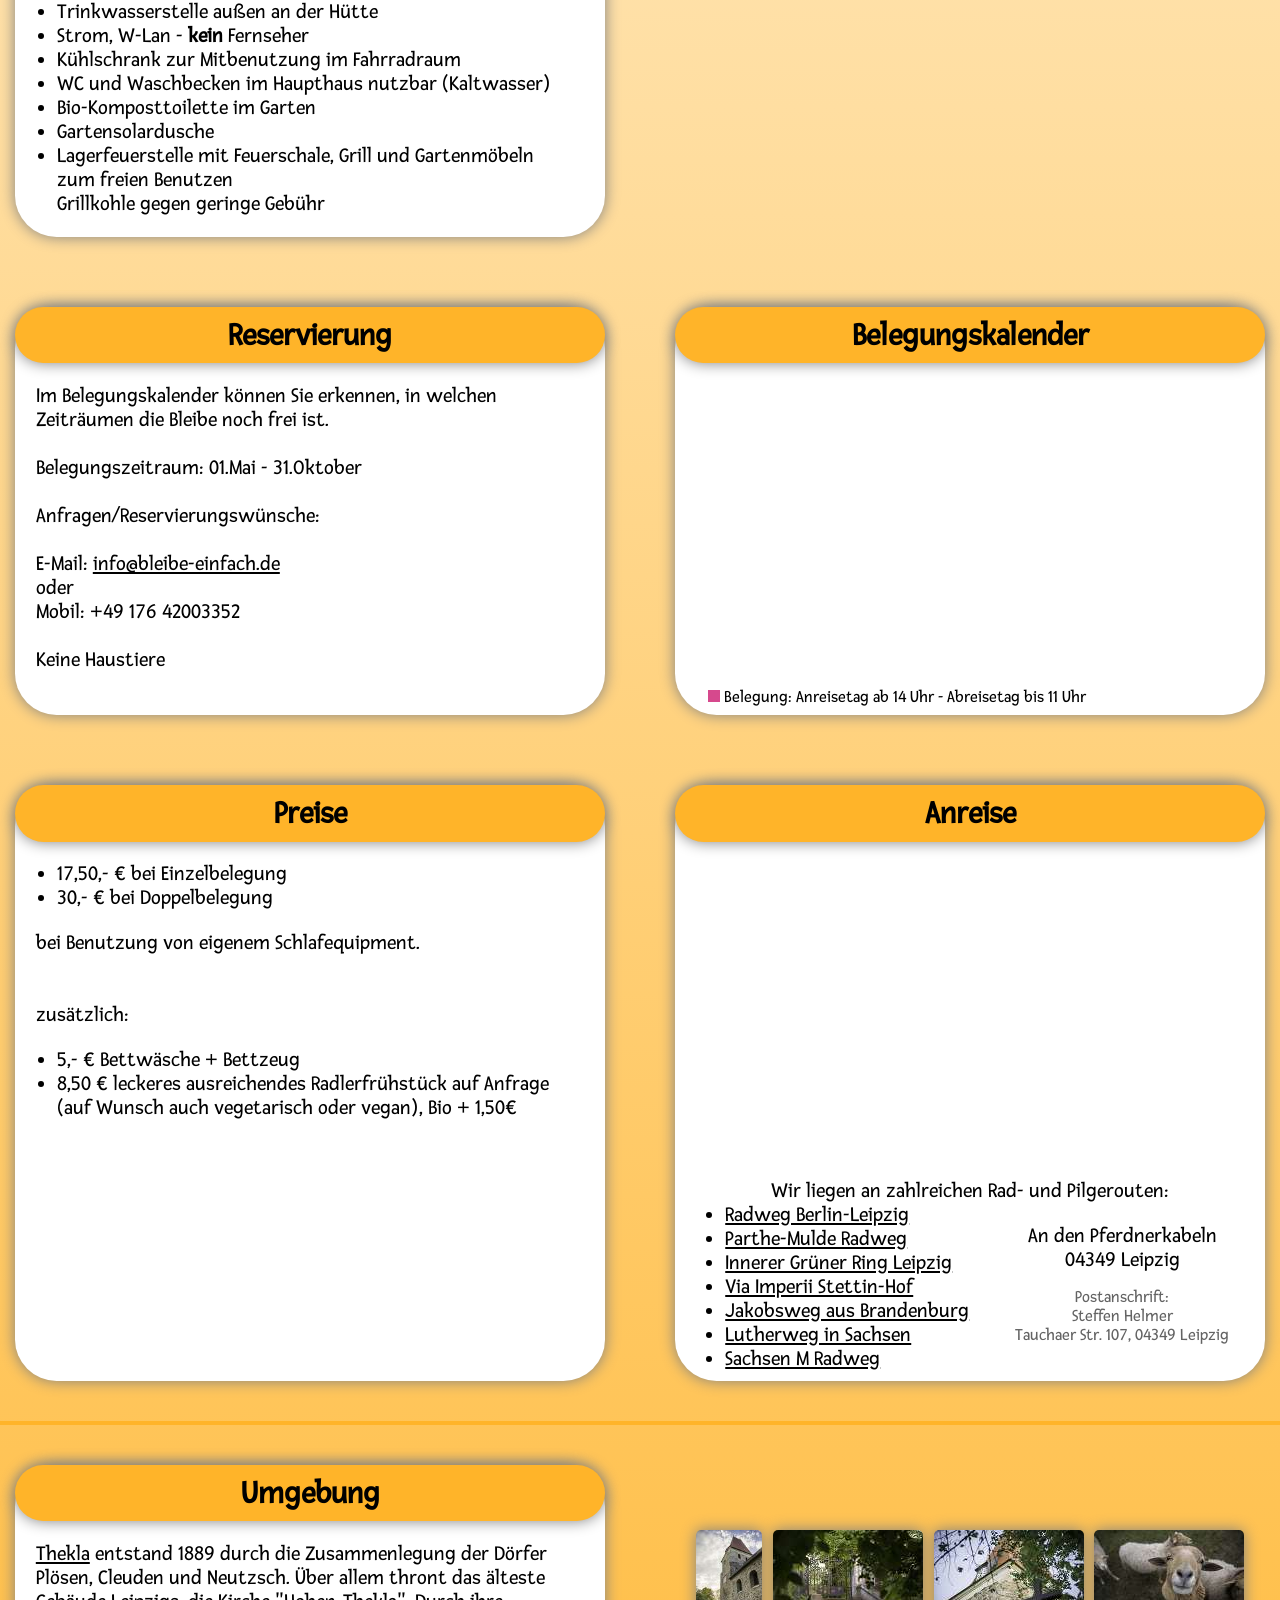
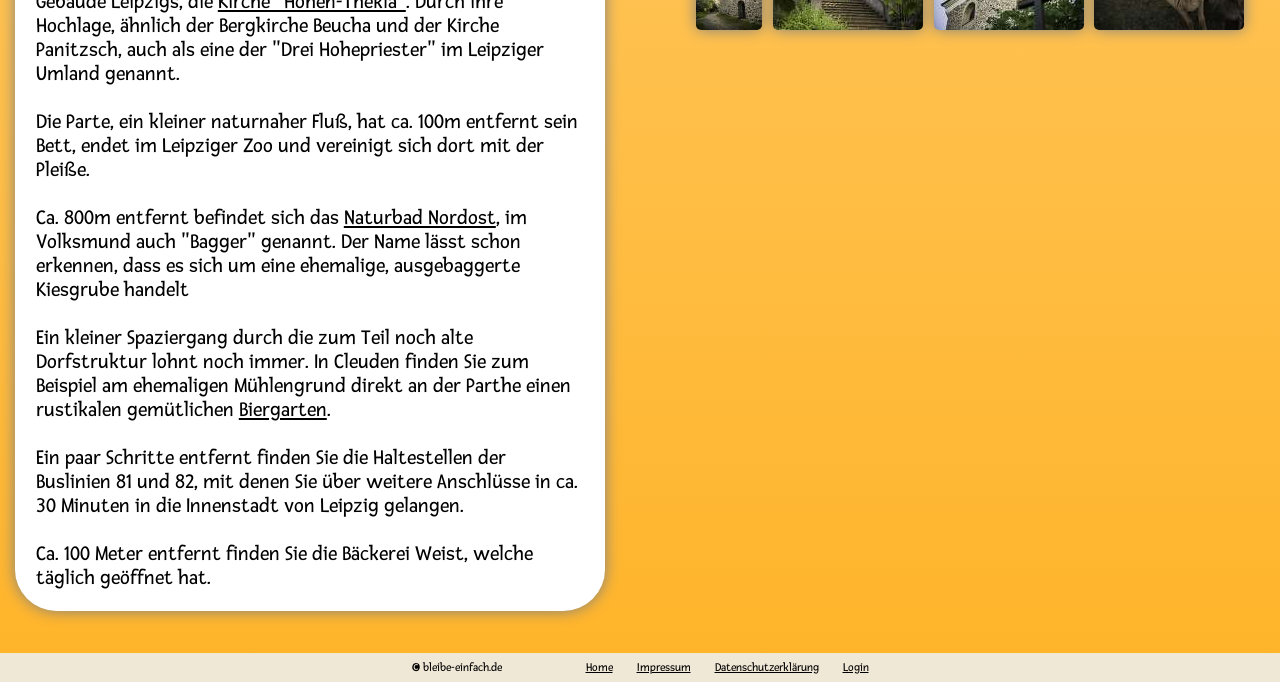
==== commit f0fbcf89: "pix prices" ====
--- a/index.html
+++ b/index.html
@@ -185,8 +185,8 @@
 			<div id="preise" class="anchor"></div>
 			<h2>Preise</h2>
 			<ul>
-				<li>15,- € bei Einzelbelegung</li>
-				<li>25,- € bei Doppelbelegung</li>
+				<li>17,50,- € bei Einzelbelegung</li>
+				<li>30,- € bei Doppelbelegung</li>
 			</ul>
 			<p>
 				bei Benutzung von eigenem Schlafequipment.<br>
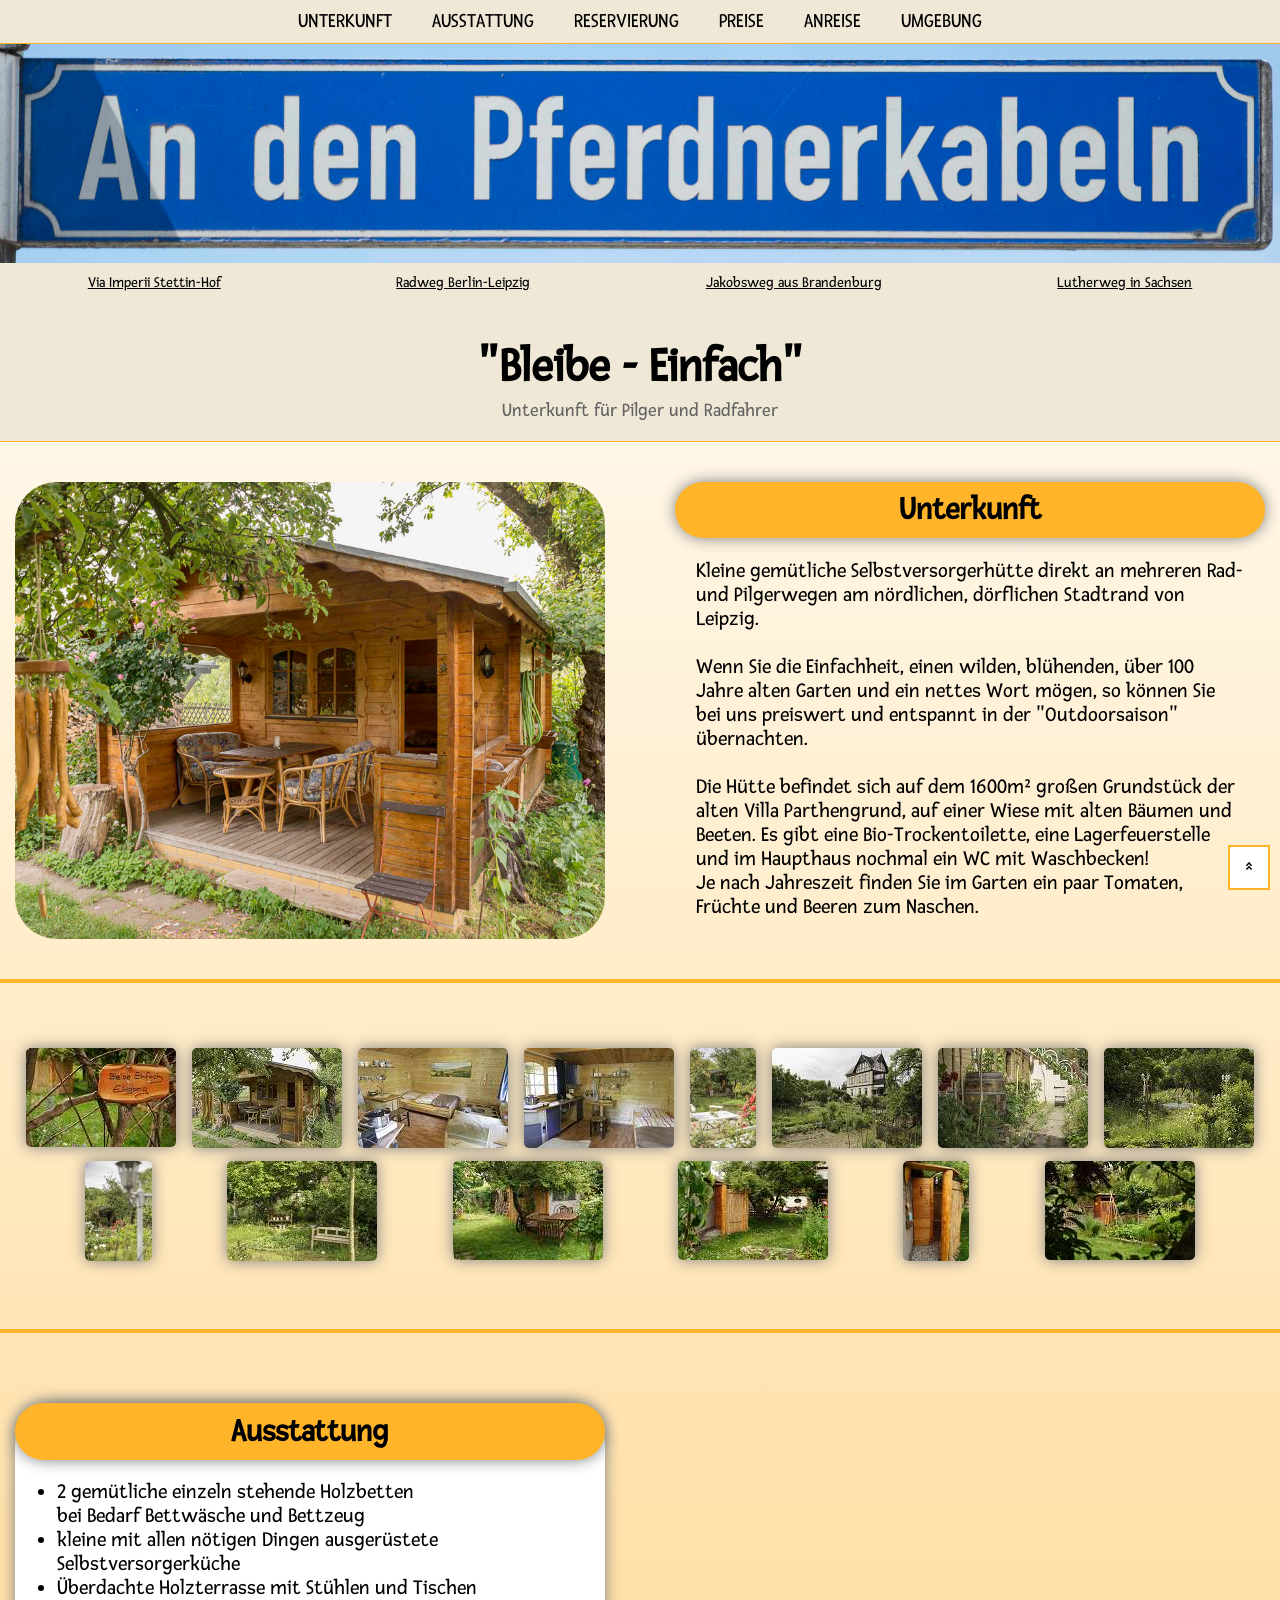
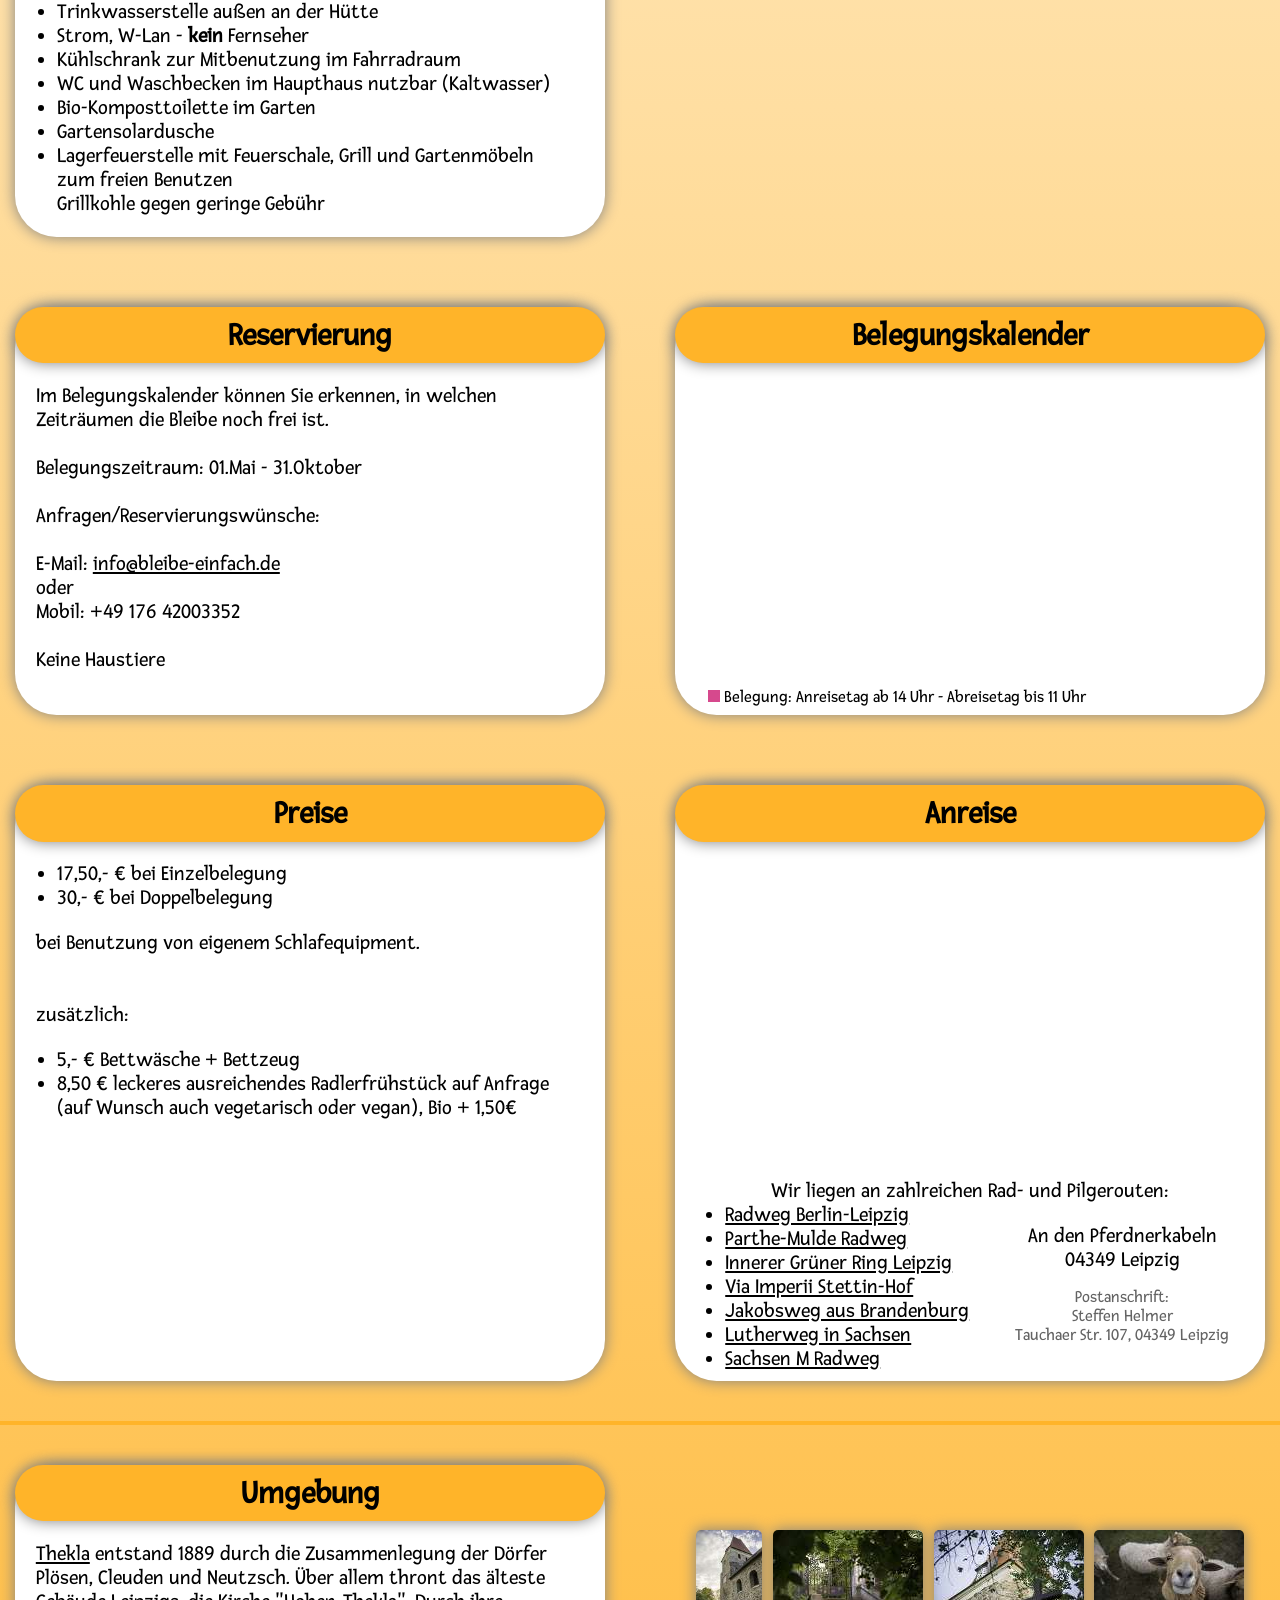
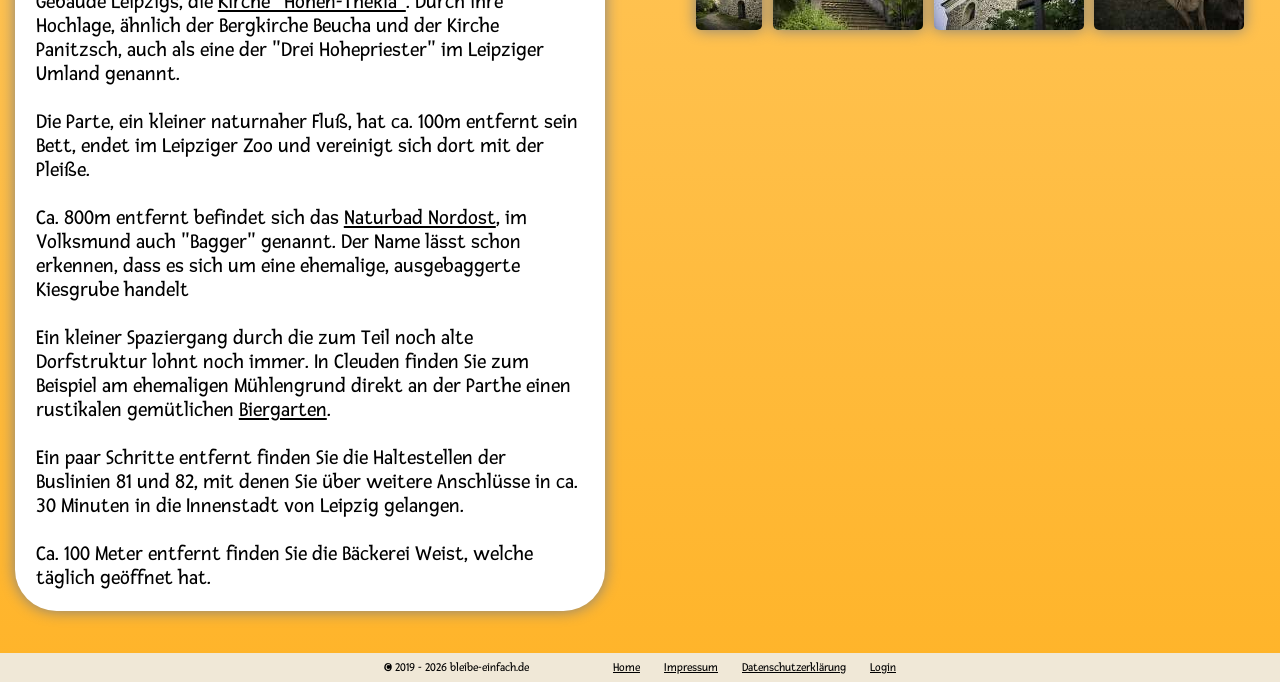
==== commit bc537763: "Add SiteFooter component and replace footers" ====
--- a/index.html
+++ b/index.html
@@ -9,7 +9,8 @@
 	<link rel="stylesheet" href="/main.css">
 	<link rel="stylesheet" href="/fonts/Fresca.css">
 	<link rel="stylesheet" href="/lightbox/css/lightbox.css" >
-	<script src="/nav.js" async></script>
+	<script type="module" src="/components/header.js"></script>
+	<script type="module" src="/components/footer.js"></script>
 	<title>"Bleibe - Einfach" - Unterkunft f&uuml;r Pilger und Radfahrer</title>
 	
 	<!--references for favicon-->
@@ -42,34 +43,7 @@
 </head>
 <body>
 
-<header>
-	<nav>
-		<input type="checkbox" id="nav-toggle" class="nav-toggle">
-		<label for="nav-toggle" class="nav-toggle-lable">
-			Men&uuml;
-			<img src="/bilder/bars-solid.svg" alt="menu button">
-		</label>
-		<div class="links">
-			<a href="#unterkunft" onclick="toggle()">Unterkunft</a>
-			<a href="#ausstattung" onclick="toggle()">Ausstattung</a>
-			<a href="#reservierung" onclick="toggle()">Reservierung</a>
-			<a href="#preise" onclick="toggle()">Preise</a>
-			<a href="#anreise" onclick="toggle()">Anreise</a>
-			<a href="#umgebung" onclick="toggle()">Umgebung</a>
-		</div>
-	</nav>
-	<div class="bild1">
-		<img src="/bilder/strassenschild.jpg" alt="Straßenschild der Straße 'An den Pferdnerkabeln'">
-	</div>
-	<div class="wege">
-		<p class="erster_weg"><a href="http://www.jakobswege-europa.de/wege/via-imperii.htm" target="_blank">Via Imperii Stettin-Hof</a></p>
-		<p class="zweiter_weg"><a href="https://www.radweg-berlin-leipzig.de/" target="_blank">Radweg Berlin-Leipzig</a></p>
-		<p class="dritter_weg"><a href="http://www.jakobswege-europa.de/wege/brandenburg.htm" target="_blank">Jakobsweg aus Brandenburg</a></p>
-		<p class="vierter_weg"><a href="https://www.lutherweg-sachsen.de/" target="_blank">Lutherweg in Sachsen</a></p>
-	</div>
-	<h1>"Bleibe - Einfach"</h1>
-	<p class="untertitel">Unterkunft f&uuml;r Pilger und Radfahrer</p>
-</header>
+<site-header></site-header>
 
 <main>
 	<div class="grid1">
@@ -275,18 +249,11 @@
 	</div>
 </main>
 
-<footer>
-	<p>&#169; <span id="year"></span> bleibe-einfach.de</p>
-	<a href="/index.html#">Home</a>
-	<a href="/impressum.html">Impressum</a>
-	<a href="/datenschutz.html">Datenschutzerkl&auml;rung</a>
-	<a href="https://mein.manitu.de/webhosting/site/100012231/">Login</a>
-</footer>
+<site-footer></site-footer>
 
 <div class="top"><a href="#"><img src="/bilder/angle-double-up-solid.svg" alt="topbutton"></a></div>
 
 <script src="/lightbox/js/lightbox-plus-jquery.js"></script>
 <!--  Lightbox by Lokesh Dhakar: Website: https://www.lokeshdhakar.com/projects/lightbox2/ -->
-<script defer src="/year.js"></script>
 </body>
 </html>
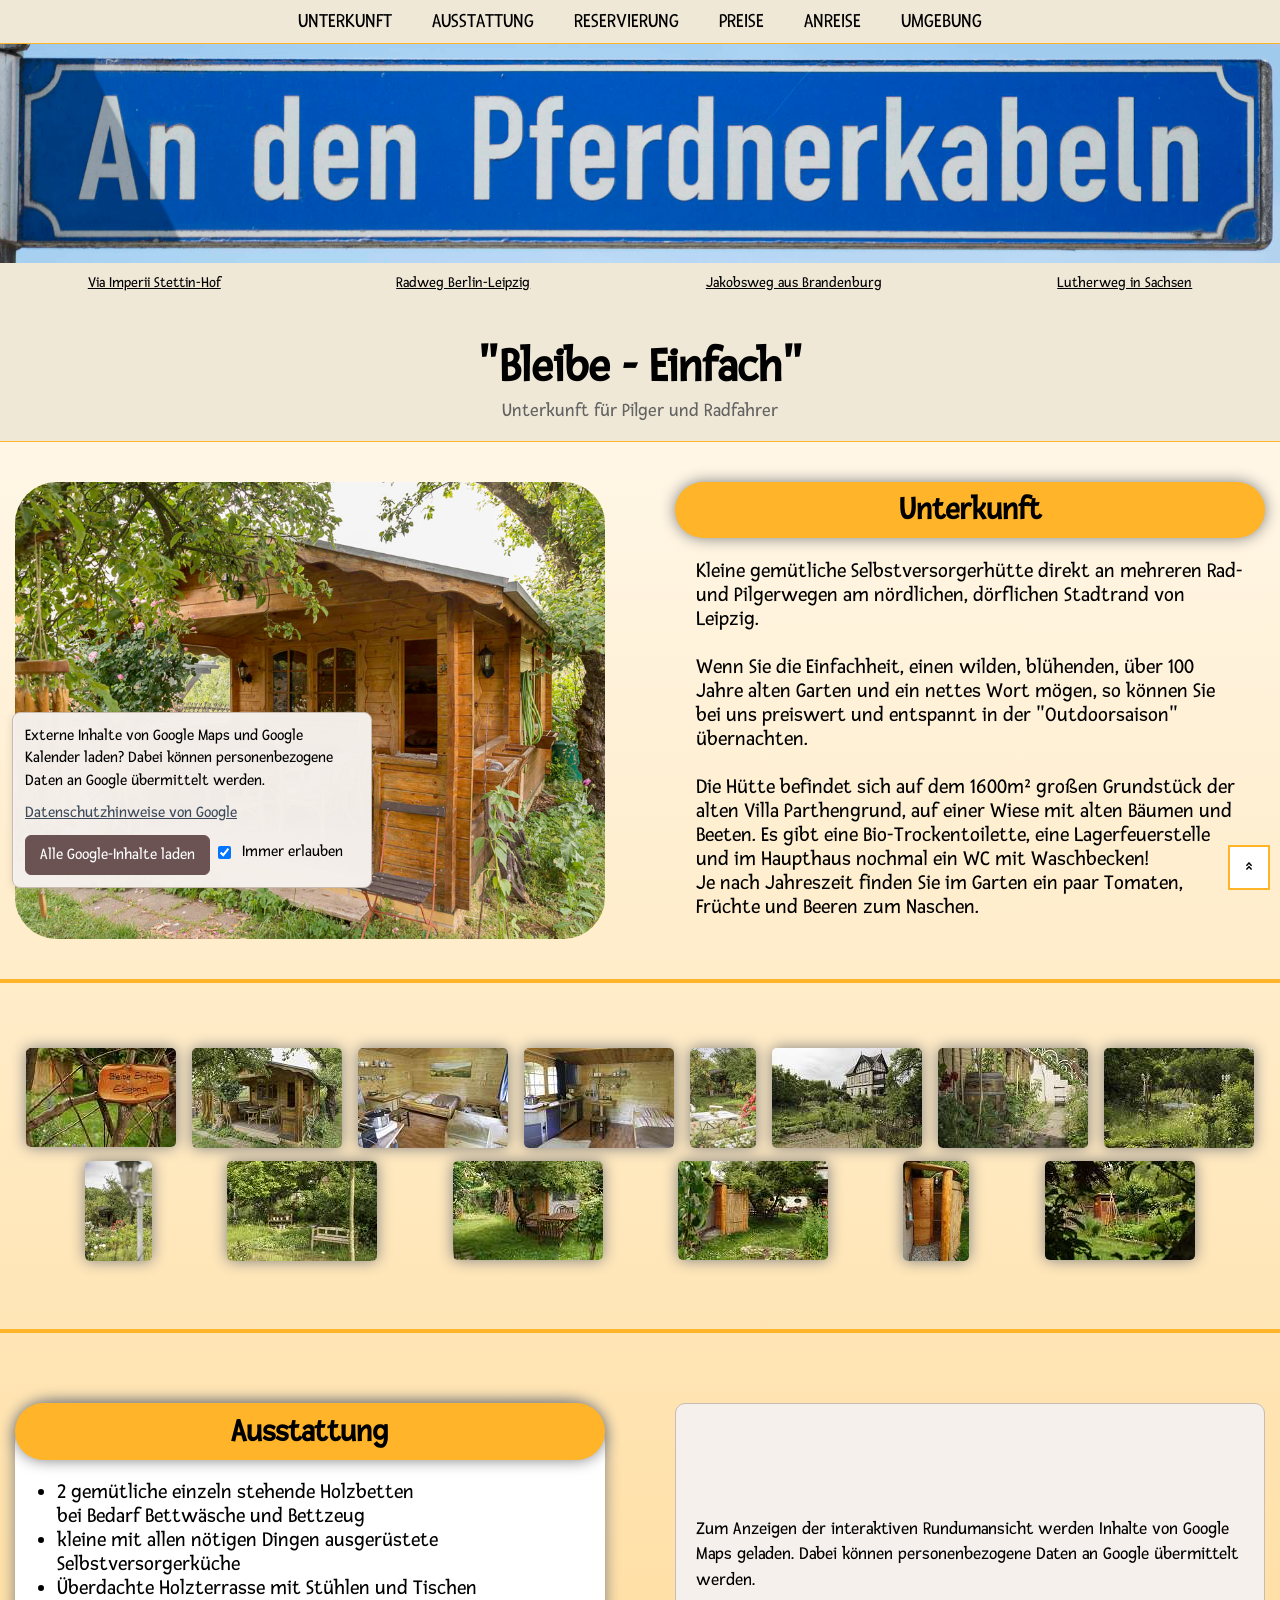
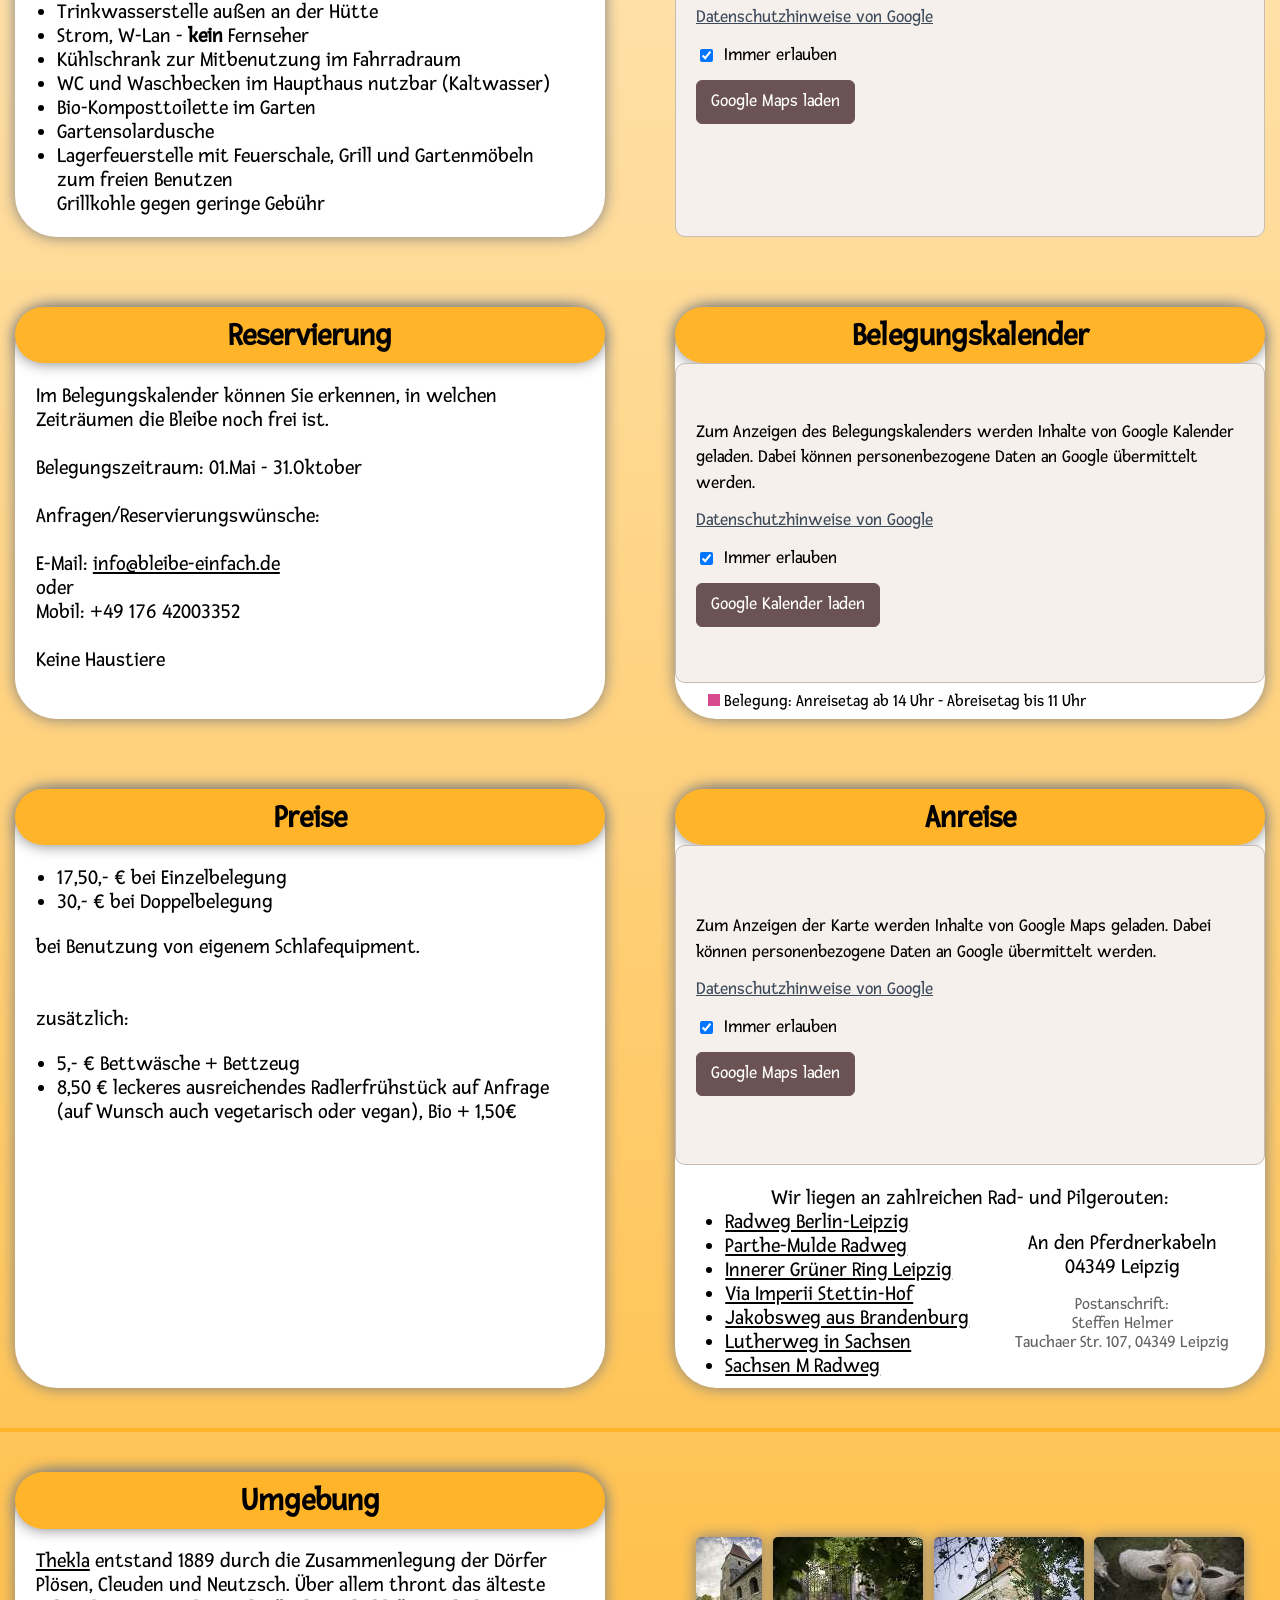
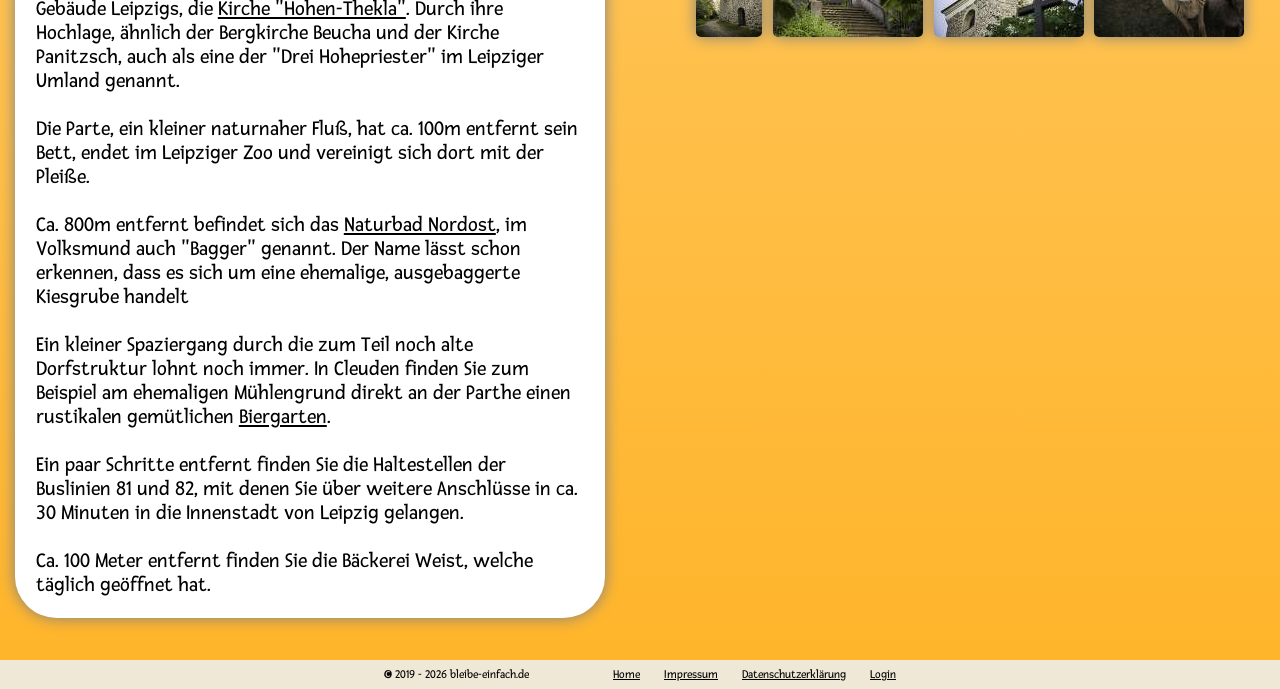
==== commit 6674f94c: "adds preliminary consent options for google services" ====
--- a/index.html
+++ b/index.html
@@ -6,11 +6,15 @@
 	<meta http-equiv="X-UA-Compatible" content="ie=edge">
 
 	<!--stylesheet, font and script implementation-->
-	<link rel="stylesheet" href="/main.css">
+	<link rel="stylesheet" href="/css/main.css">
 	<link rel="stylesheet" href="/fonts/Fresca.css">
 	<link rel="stylesheet" href="/lightbox/css/lightbox.css" >
+	
+	<link rel="stylesheet" href="/css/iframe-consent.css">
 	<script type="module" src="/components/header.js"></script>
 	<script type="module" src="/components/footer.js"></script>
+	
+	<script type="module" src="/components/iframe-consent.js"></script>
 	<title>"Bleibe - Einfach" - Unterkunft f&uuml;r Pilger und Radfahrer</title>
 	
 	<!--references for favicon-->
@@ -132,7 +136,7 @@
 				</li>
 			</ul>
 		</div>
-		<iframe class="roundimage" src="https://www.google.com/maps/embed?pb=!4v1560344877406!6m8!1m7!1sCAoSLEFGMVFpcE9pdnZlZnJMY2poelJ6S1VYX1lBcmxpNGhZSGUtdXpDSi1BZnpI!2m2!1d51.3804709!2d12.4361935!3f272.252075120364!4f-18.361653909094798!5f0.4000000000000002" style="border:0" allowfullscreen></iframe>
+		<div class="roundimage google-embed-consent" data-consent-service="maps" data-iframe-title="Panoramaansicht auf Google Maps" data-consent-message="Zum Anzeigen der interaktiven Rundumansicht werden Inhalte von Google Maps geladen." data-iframe-src="https://www.google.com/maps/embed?pb=!4v1560344877406!6m8!1m7!1sCAoSLEFGMVFpcE9pdnZlZnJMY2poelJ6S1VYX1lBcmxpNGhZSGUtdXpDSi1BZnpI!2m2!1d51.3804709!2d12.4361935!3f272.252075120364!4f-18.361653909094798!5f0.4000000000000002"></div>
 		<div class="item">
 			<div id="reservierung" class="anchor"></div>
 			<h2>Reservierung</h2>
@@ -152,7 +156,7 @@
 		</div>
 		<div class="item calender">
 			<h2>Belegungskalender</h2>
-			<iframe  src="https://calendar.google.com/calendar/embed?height=600&amp;wkst=2&amp;bgcolor=%23ffffff&amp;ctz=Europe%2FBerlin&amp;src=ajJvcXZqOW9mZm1ndTFnNXJxNjlybWw1dTRAZ3JvdXAuY2FsZW5kYXIuZ29vZ2xlLmNvbQ&amp;color=%23D81B60&amp;showTitle=0&amp;showNav=1&amp;showDate=1&amp;showPrint=0&amp;showTabs=0&amp;showCalendars=0&amp;showTz=0" ></iframe>
+			<div class="google-embed-consent" data-consent-service="calendar" data-iframe-title="Belegungskalender (Google Kalender)" data-consent-message="Zum Anzeigen des Belegungskalenders werden Inhalte von Google Kalender geladen." data-iframe-src="https://calendar.google.com/calendar/embed?height=600&amp;wkst=2&amp;bgcolor=%23ffffff&amp;ctz=Europe%2FBerlin&amp;src=ajJvcXZqOW9mZm1ndTFnNXJxNjlybWw1dTRAZ3JvdXAuY2FsZW5kYXIuZ29vZ2xlLmNvbQ&amp;color=%23D81B60&amp;showTitle=0&amp;showNav=1&amp;showDate=1&amp;showPrint=0&amp;showTabs=0&amp;showCalendars=0&amp;showTz=0"></div>
 			<p><img src="/bilder/belegt.png" alt="rote box"> Belegung: Anreisetag ab 14 Uhr - Abreisetag bis 11 Uhr</p>
 		</div>
 		<div class="item">
@@ -179,7 +183,7 @@
 		<div class="item anreise">
 			<div id="anreise" class="anchor"></div>
 			<h2>Anreise</h2>
-			<iframe src="https://www.google.com/maps/embed?pb=!1m18!1m12!1m3!1d622.5553800328767!2d12.435932063396136!3d51.380606611771775!2m3!1f0!2f0!3f0!3m2!1i1024!2i768!4f13.1!3m3!1m2!1s0x47a657beae3721f9%3A0x4c1e855218ad125e!2s%22Bleibe+-+Einfach%22+Unterkunft+f%C3%BCr+Pilger+und+Radfahrer!5e0!3m2!1sde!2sde!4v1560343937366!5m2!1sde!2sde" style="border:0" allowfullscreen></iframe>
+			<div class="google-embed-consent" data-consent-service="maps" data-iframe-title="Anfahrt auf Google Maps" data-consent-message="Zum Anzeigen der Karte werden Inhalte von Google Maps geladen." data-iframe-src="https://www.google.com/maps/embed?pb=!1m18!1m12!1m3!1d622.5553800328767!2d12.435932063396136!3d51.380606611771775!2m3!1f0!2f0!3f0!3m2!1i1024!2i768!4f13.1!3m3!1m2!1s0x47a657beae3721f9%3A0x4c1e855218ad125e!2s%22Bleibe+-+Einfach%22+Unterkunft+f%C3%BCr+Pilger+und+Radfahrer!5e0!3m2!1sde!2sde!4v1560343937366!5m2!1sde!2sde"></div>
 			<p>
 				Wir liegen an zahlreichen Rad- und Pilgerouten:
 			</p>
@@ -253,7 +257,9 @@
 
 <div class="top"><a href="#"><img src="/bilder/angle-double-up-solid.svg" alt="topbutton"></a></div>
 
+<iframe-consent-banner></iframe-consent-banner>
+
 <script src="/lightbox/js/lightbox-plus-jquery.js"></script>
 <!--  Lightbox by Lokesh Dhakar: Website: https://www.lokeshdhakar.com/projects/lightbox2/ -->
 </body>
-</html>+</html>
--- a/css/main.css
+++ b/css/main.css
@@ -0,0 +1,566 @@
+/* basic formatting and variables */
+
+:root {
+	/* colors */
+	--white: rgb(255, 255, 255);
+	--font-main-color: black;
+	--font-second-color: rgb(99, 99, 99);
+	--accent-color: rgb(255, 180, 41);
+	--background-color: white;
+	--background-color-accent: rgb(240, 232, 215);
+	/* other */
+	--max-page-width: 1450px;
+	--box-shadow: 0 0 15px grey;
+}
+
+*, *::before, *::after { 
+	-webkit-box-sizing: border-box; 
+	   -moz-box-sizing: border-box; 
+	        box-sizing: border-box; 
+}
+
+html {
+	scroll-behavior: smooth;
+}
+
+body {
+	font-family: Fresca, sans-serif;
+	background-image: -webkit-gradient(linear, left top, left bottom, from(var(--white)), to(var(--accent-color)));
+	background-image: -webkit-linear-gradient(var(--white), var(--accent-color));
+	background-image: -moz-linear-gradient(var(--white), var(--accent-color));
+	background-image: -o-linear-gradient(var(--white), var(--accent-color));
+	background-image: linear-gradient(var(--white), var(--accent-color));
+	margin: 0;
+	padding: 0;
+	font-size: 62.5%;
+	color: var(--font-main-color);
+}
+
+
+p, h1, h2, a, ul, ol, li, hr {
+	margin: 0;
+	padding: 0;
+}
+
+a, a:visited {
+	color: var(--font-main-color);
+}
+
+/* styles header */
+
+header {
+	background: var(--background-color-accent);
+	z-index: 100;
+	border-bottom: 1px solid var(--accent-color);
+}
+
+/* styles navigation menu */
+
+nav {
+	position: fixed;
+	top: 0;
+	display: -webkit-box;
+	display: -webkit-flex;
+	display: -moz-box;
+	display: -ms-flexbox;
+	display: flex;
+	-webkit-box-orient: vertical;
+	-webkit-box-direction: normal;
+	-webkit-flex-direction: column;
+	   -moz-box-orient: vertical;
+	   -moz-box-direction: normal;
+	    -ms-flex-direction: column;
+	        flex-direction: column;
+	-webkit-box-pack: center;
+	-webkit-justify-content: center;
+	   -moz-box-pack: center;
+	    -ms-flex-pack: center;
+	        justify-content: center;
+	width: 100%;
+	background: var(--background-color-accent);
+	border-bottom: 1px solid var(--accent-color);
+	z-index: 1;
+}
+
+.nav-toggle {
+	display: none;
+}
+
+.nav-toggle-label {
+	display: -webkit-box;
+	display: -webkit-flex;
+	display: -moz-box;
+	display: -ms-flexbox;
+	display: flex;
+	-webkit-box-pack: center;
+	-webkit-justify-content: center;
+	   -moz-box-pack: center;
+	    -ms-flex-pack: center;
+	        justify-content: center;
+	width: 100%;
+	font-size: 2em;
+	padding: 0.5em;
+}
+
+.nav-toggle-label img{
+	height: 1em;
+	margin-left: 1em;
+}
+
+.links {
+	display: flex;
+    flex-direction: column;
+    max-height: 0;
+    overflow: hidden;
+    opacity: 0;
+    transform: translateY(-10px);
+    transition: 
+        max-height 0.3s ease,
+        opacity 0.2s ease,
+        transform 0.2s ease;
+}
+
+.links a {
+	text-transform: uppercase;
+	font-size: 2em;
+	padding: 0.5em;
+	width: 100%;
+	text-align: center;
+	text-decoration: none;
+}
+
+.nav-toggle:checked ~ .links {
+    max-height: 500px; /* big enough for your menu */
+    opacity: 1;
+    transform: translateY(0);
+}
+
+h1 {
+	max-width: var(--max-page-width);
+	margin: 0 auto;
+	padding: 1em 0 0.1em 0;
+	font-size: 3rem;
+	text-align: center;
+}
+
+.untertitel {
+	max-width: var(--max-page-width);
+	margin: 0 auto;
+	text-align: center;
+	font-size: 1.2rem;
+	padding-bottom: 1em;
+	color: var(--font-second-color)
+}
+
+.bild1 {
+	max-width: var(--max-page-width);
+	margin: 43px auto 0;
+}
+
+.bild1 img {
+	width: 100%;
+	height: auto;
+}
+
+.wege {
+	font-size: 1.5em;
+	margin: auto;
+	max-width: var(--max-page-width);
+	display: none;
+}
+
+/* styles main page */
+
+main {
+	max-width: var(--max-page-width);
+	margin: 0 auto;
+	z-index: 0;
+}
+
+h2 {
+	font-size: 2rem;
+	padding: 0.3em  0;
+	text-align: center;
+	background: var(--accent-color);
+	-webkit-border-radius: 1em;
+	   -moz-border-radius: 1em;
+	        border-radius: 1em;
+	-webkit-box-shadow: var(--box-shadow);
+	   -moz-box-shadow: var(--box-shadow);
+	        box-shadow: var(--box-shadow);
+}
+
+.grid1, .grid2, .grid3 {
+	display: -ms-grid;
+	display: grid;
+	grid-template-columns: repeat(auto-fit, minmax(300px, 1fr));
+	grid-gap: 7em;
+}
+
+.grid1, .grid3 {
+	margin: 4em 1.5em;
+}
+
+.grid2 {
+	margin: 7em 1.5em 1.5em;
+}
+
+hr {
+	color: var(--accent-color);
+	border: 2px solid var(--accent-color);
+}
+
+.item {
+	position: relative;
+	font-size: 1.3rem;
+	-webkit-border-radius: 2em;
+	   -moz-border-radius: 2em;
+	        border-radius: 2em;
+	background-color: var(--white);
+	-webkit-box-shadow: var(--box-shadow);
+	   -moz-box-shadow: var(--box-shadow);
+	        box-shadow: var(--box-shadow);
+}
+
+.item p{
+	margin: 1em 0.5em;
+}
+
+.item ul {
+	margin: 1em 2em;
+}
+
+.anchor {
+	position: absolute;
+	top: -3em;
+}
+
+.eins {
+	background-image: url("../bilder/1.jpg");
+	-webkit-background-size: cover;
+	   -moz-background-size: cover;
+	     -o-background-size: cover;
+	        background-size: cover;
+	background-position: center;
+	background-repeat: no-repeat;
+	display: -webkit-box;
+	display: -moz-box;
+	display: -ms-flexbox;
+	display: flex;
+	display: -webkit-flex;
+	min-height: 50vh;
+	margin-top: 2em;
+	-webkit-box-shadow: none;
+	   -moz-box-shadow: none;
+	        box-shadow: none;
+	-webkit-border-radius: none;
+	   -moz-border-radius: none;
+	        border-radius: none;
+
+}
+
+.zwei {
+	display: -webkit-box;
+	display: -moz-box;
+	display: -ms-flexbox;
+	display: flex;
+	display: -webkit-flex;
+	-webkit-box-orient: vertical;
+	-webkit-box-direction: normal;
+	-webkit-flex-direction: column;
+	   -moz-box-orient: vertical;
+	   -moz-box-direction: normal;
+	    -ms-flex-direction: column;
+	        flex-direction: column;
+	-webkit-justify-content: space-around;
+	    -ms-flex-pack: distribute;
+	        justify-content: space-around;
+	background: transparent;
+	-webkit-box-shadow: none;
+	   -moz-box-shadow: none;
+	        box-shadow: none;
+}
+
+.gallery {
+	display: -webkit-box;
+	display: -moz-box;
+	display: -ms-flexbox;
+	display: flex;
+	display: -webkit-flex;
+	-webkit-flex-wrap: wrap;
+	    -ms-flex-wrap: wrap;
+	        flex-wrap: wrap;
+	-webkit-box-pack: space-evenly;
+	-webkit-justify-content: space-evenly;
+	   -moz-box-pack: space-evenly;
+	    -ms-flex-pack: space-evenly;
+	        justify-content: space-evenly;
+	padding: 0;
+	margin: 6em 1.5em;
+}
+
+.gallery img {
+	-webkit-border-radius: 0.5em;
+	   -moz-border-radius: 0.5em;
+	        border-radius: 0.5em;
+	margin: 0.5em;
+	-webkit-box-shadow: var(--box-shadow);
+	   -moz-box-shadow: var(--box-shadow);
+	        box-shadow: var(--box-shadow);
+	max-width: 150px;
+	max-height: 100px;
+	height: auto;
+}
+
+.gallery img:hover {
+	-webkit-box-shadow: 0 0 2px 1px rgba(0, 140, 186, 0.5);
+	   -moz-box-shadow: 0 0 2px 1px rgba(0, 140, 186, 0.5);
+	        box-shadow: 0 0 2px 1px rgba(0, 140, 186, 0.5);
+}
+
+iframe{
+	border: none;
+	border-width: 0;
+	width: 100%;
+	margin: 0 auto ;
+	min-height: 300px;
+}
+
+.roundimage {
+	height: 100%;
+	min-height: 400px;
+}
+
+.calender p, .anreise p {
+	font-size: 0.8em;
+	margin: 0.5em 2em;
+}
+
+.calender iframe, .anreise iframe{
+	margin-top: 0.5em;
+}
+
+.calender img {
+	height: 0.7em;
+}
+
+.anreise p {
+	font-size: 1em;
+	text-align: center;
+	margin-bottom: 0.5em;
+}
+
+.adresse {
+	display: -webkit-box;
+	display: -moz-box;
+	display: -ms-flexbox;
+	display: flex;
+	display: -webkit-flex;
+	-webkit-box-orient: horizontal;
+	-webkit-box-direction: normal;
+	-webkit-flex-direction: row;
+	   -moz-box-orient: horizontal;
+	   -moz-box-direction: normal;
+	    -ms-flex-direction: row;
+	        flex-direction: row;
+	-webkit-box-pack: space-evenly;
+	-webkit-justify-content: space-evenly;
+	   -moz-box-pack: space-evenly;
+	    -ms-flex-pack: space-evenly;
+	        justify-content: space-evenly;
+	font-size: 1em;
+	color: var(--font-main-color);
+}
+
+.adresse ul {
+	text-align: left;
+	margin: 0 0.5em 0.5em 1.5em;
+}
+
+.adresse p {
+	text-align: center;
+	margin: 0.5em 0.5em 0 0;
+}
+
+.adresse p:last-of-type {
+	font-size: 0.8em;
+	color: var(--font-second-color)
+}
+
+.top{
+	position: fixed;
+	display: inline-block;
+	bottom: 10px;
+	right: 10px;
+	padding-bottom: 7px;
+	border: 2px solid var(--accent-color);
+	background-color: var(--white);
+	text-align: center;
+}
+
+.top a{
+	display: inline-block;
+	position: relative;
+	padding: 14px 16px 7px 16px;
+}
+
+.top a img{
+	height: 1em;
+	width: auto;
+}
+
+/* styles footer */
+
+footer {
+	display: -webkit-box;
+	display: -moz-box;
+	display: -ms-flexbox;
+	display: flex;
+	display: -webkit-flex;
+	-webkit-box-orient: vertical;
+	-webkit-box-direction: normal;
+	-webkit-flex-direction: column;
+	   -moz-box-orient: vertical;
+	   -moz-box-direction: normal;
+	    -ms-flex-direction: column;
+	        flex-direction: column;
+	-webkit-box-pack: center;
+	-webkit-justify-content: center;
+	   -moz-box-pack: center;
+	    -ms-flex-pack: center;
+	        justify-content: center;
+	-webkit-box-align: center;
+	-webkit-align-items: center;
+	   -moz-box-align: center;
+	    -ms-flex-align: center;
+	        align-items: center;
+	border-top: 2px solid var(--accent-color);
+	font-size: 80%;
+	background-color: var(--background-color-accent);
+	text-align: center;
+	padding: 1em 0;
+}
+
+footer a, footer p {
+	font-size: 1.5em;
+	padding: 0.5em 0;
+}
+
+footer a img {
+	height: 2em;
+}
+
+/*  vvvv   media queries for big screens   vvvv  */
+
+
+@media only screen and (min-width: 699px) {
+	/* fix for middle screens looking packed */
+	.grid1, .grid2, .grid3 {
+		grid-template-columns: repeat(auto-fit, minmax(450px, 1fr));
+	}
+}
+
+@media only screen and (min-width: 800px) {
+	/*a::before{
+		content: "";
+		position: absolute;
+		left: 0;
+		top: 0;
+		width: 100%;
+		height: 3px;
+		background: var(--accent-color);
+		transform: scaleX(0);
+		transform-origin: right;
+		transition: transform 150ms ease-in;
+	}
+	
+	a:hover::before{
+		transform: scaleX(1);
+		transform-origin: left;
+	}
+	not availible at the moment because of effect-issues*/
+
+	.wege {
+		margin-top: 0.5em;
+		display: -webkit-box;
+		display: -moz-box;
+		display: -ms-flexbox;
+		display: flex;
+		display: -webkit-flex;
+		-webkit-box-orient: horizontal;
+		-webkit-box-direction: normal;
+		-webkit-flex-direction: row;
+		   -moz-box-orient: horizontal;
+		   -moz-box-direction: normal;
+		    -ms-flex-direction: row;
+		        flex-direction: row;
+		-webkit-justify-content: space-around;
+		    -ms-flex-pack: distribute;
+		        justify-content: space-around;
+		color: var(--accent-color);
+	}
+
+	.item p {
+		margin: 1em;
+	}
+
+	.calender p {
+		margin: 0.5em 2em;
+	}
+
+	.grid2 {
+		margin-bottom: 4em;
+	}
+
+	.eins {
+		margin-top: 0;
+	}
+
+	.anreise p:first-of-type{
+		margin-bottom: 0;
+	}
+
+	footer {
+		-webkit-box-orient: horizontal;
+		-webkit-box-direction: normal;
+		-webkit-flex-direction: row;
+		   -moz-box-orient: horizontal;
+		   -moz-box-direction: normal;
+		    -ms-flex-direction: row;
+		        flex-direction: row
+	}
+
+	footer a, footer p {
+		padding: 0 1em;
+	}
+
+	footer p {
+		margin-right: 5em;
+	}
+}
+
+@media only screen and (min-width: 1000px) {
+    nav {
+        align-items: center;
+    }
+
+    .nav-toggle-label {
+        display: none;
+    }
+
+    .links {
+        display: flex;
+        flex-direction: row;
+
+        /* IMPORTANT: disable mobile animation system */
+        max-height: none;
+        opacity: 1;
+        transform: none;
+        overflow: visible;
+    }
+
+    .links a {
+        width: unset;
+        margin: 0 0.5em;
+    }
+}
--- a/css/iframe-consent.css
+++ b/css/iframe-consent.css
@@ -0,0 +1,102 @@
+.google-embed-consent {
+    min-height: 320px;
+}
+
+.google-embed-consent iframe,
+.google-embed-consent .iframe-consent-box {
+    width: 100%;
+    height: 100%;
+    min-height: 320px;
+    box-sizing: border-box;
+}
+
+.google-embed-consent .iframe-consent-box {
+    display: flex;
+    flex-direction: column;
+    justify-content: center;
+    align-items: flex-start;
+    text-align: left;
+    gap: 12px;
+    padding: 20px;
+    border: 1px solid #c7bbb2;
+    border-radius: 10px;
+    background: #f5f0ec;
+    font-size: 1.1rem;
+    line-height: 1.45;
+}
+
+.google-embed-consent .iframe-consent-box p,
+.google-embed-consent .iframe-consent-box a,
+.google-embed-consent .iframe-consent-box label,
+.google-embed-consent .iframe-consent-box button,
+.iframe-consent-banner p,
+.iframe-consent-banner a,
+.iframe-consent-banner label,
+.iframe-consent-banner button {
+    font-family: inherit;
+    font-size: inherit;
+    line-height: inherit;
+}
+
+.google-embed-consent .iframe-consent-box p {
+    margin: 0;
+    text-align: left !important;
+}
+
+.google-embed-consent .iframe-consent-box a,
+.iframe-consent-banner a {
+    color: #3d4a5a;
+}
+
+.iframe-consent-remember {
+    display: inline-flex;
+    align-items: center;
+    gap: 8px;
+}
+
+.iframe-consent-btn {
+    width: fit-content;
+    padding: 8px 14px;
+    border: 1px solid #6c5353;
+    border-radius: 6px;
+    background: #6c5353;
+    color: #ffffff;
+    cursor: pointer;
+}
+
+.iframe-consent-btn:hover,
+.iframe-consent-btn:focus {
+    background: #533f3f;
+    border-color: #533f3f;
+}
+
+iframe-consent-banner {
+    position: fixed;
+    left: 12px;
+    bottom: 12px;
+    z-index: 1000;
+    max-width: 360px;
+}
+
+.iframe-consent-banner {
+    padding: 12px;
+    border: 1px solid #c7bbb2;
+    border-radius: 8px;
+    background: rgba(245, 240, 236, 0.98);
+    box-shadow: 0 2px 8px rgba(0, 0, 0, 0.12);
+    font-size: 1rem;
+    line-height: 1.4;
+    text-align: left;
+}
+
+.iframe-consent-banner p {
+    margin: 0 0 10px;
+}
+
+@media (max-width: 650px) {
+    iframe-consent-banner {
+        left: 12px;
+        right: 12px;
+        max-width: none;
+    }
+}
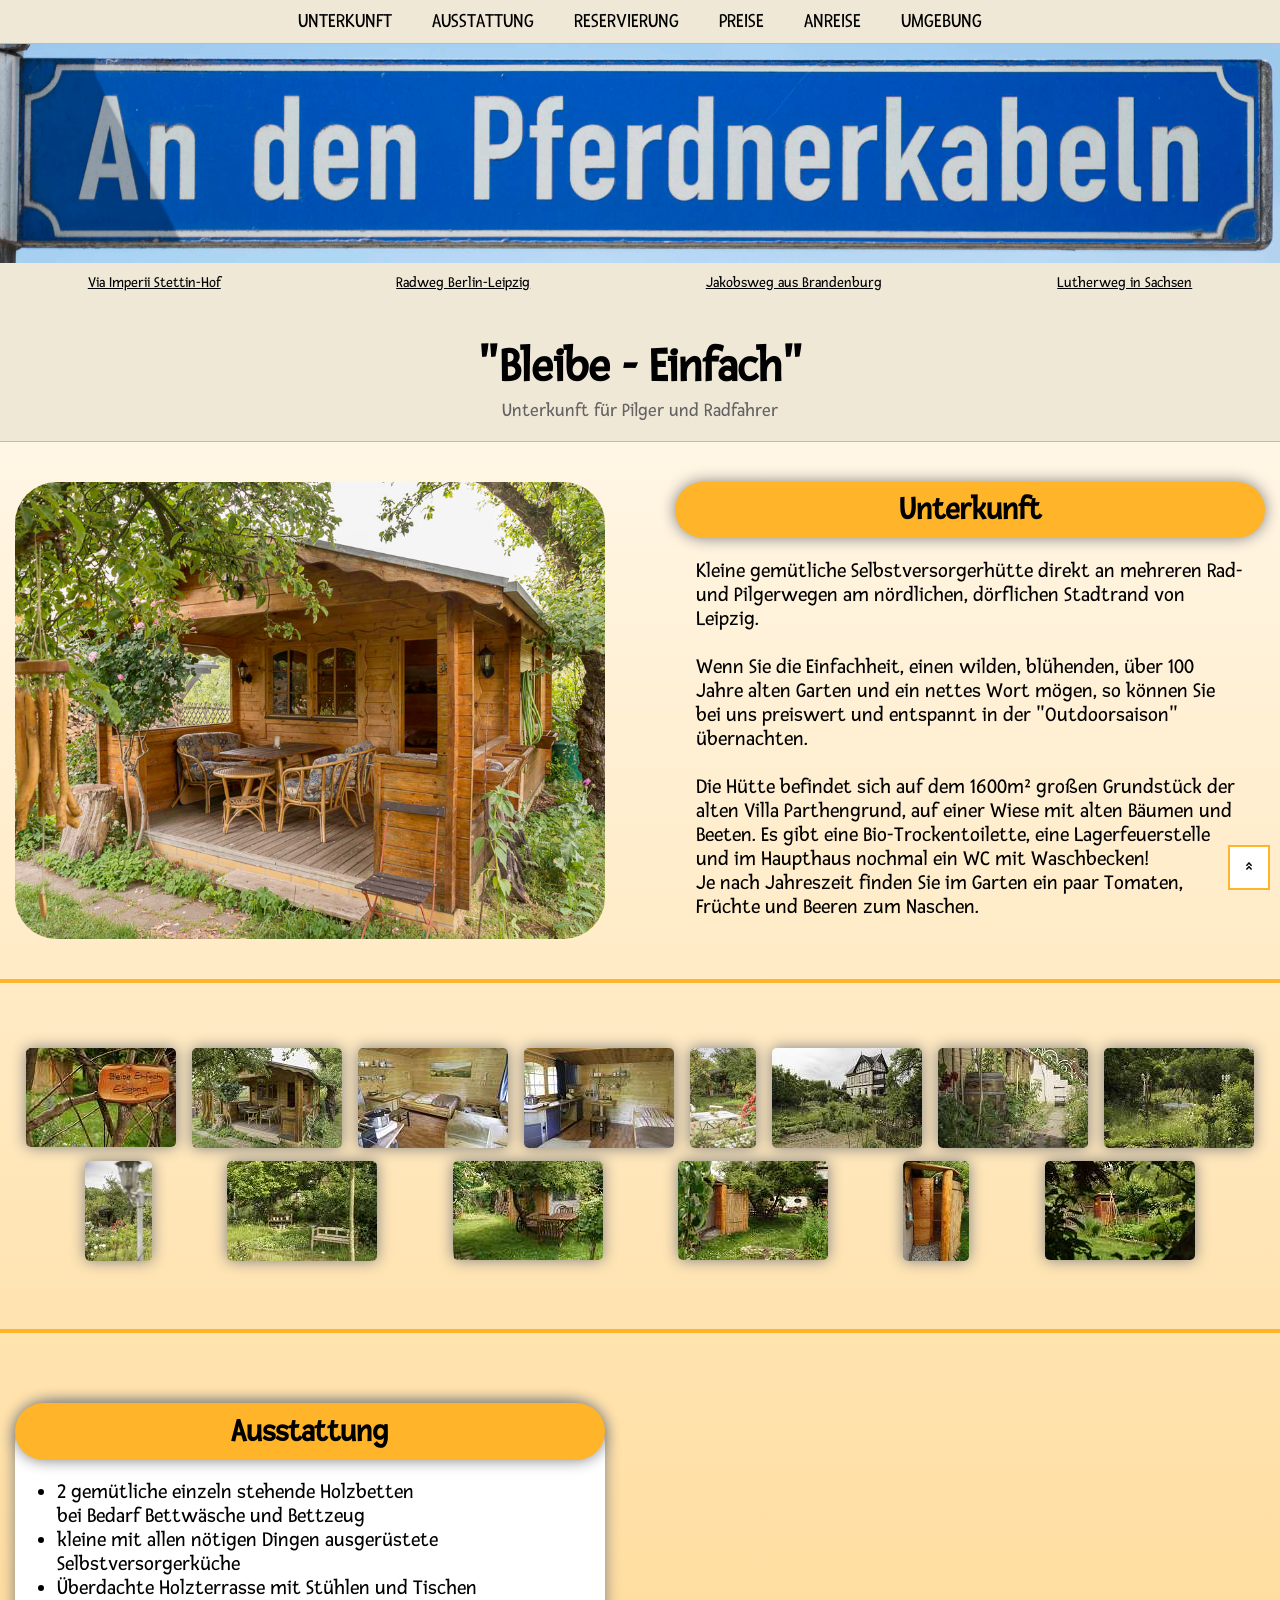
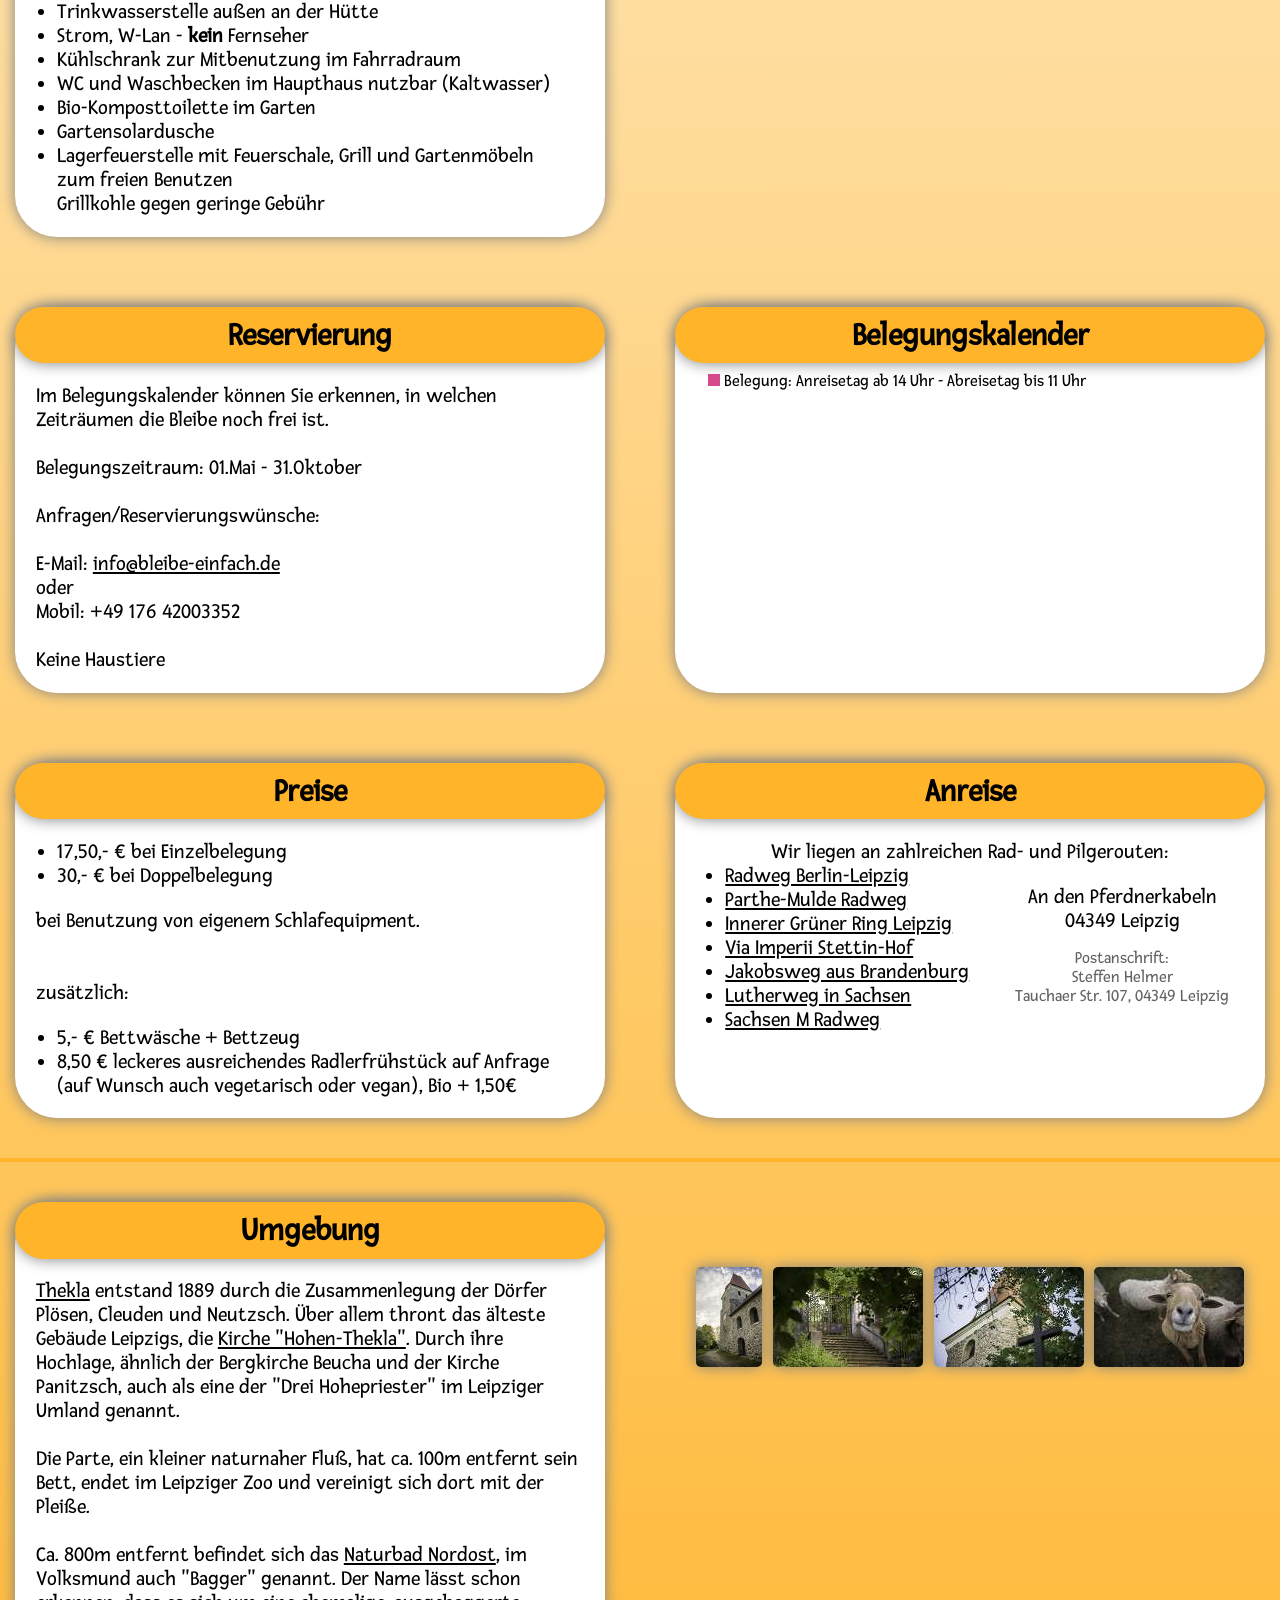
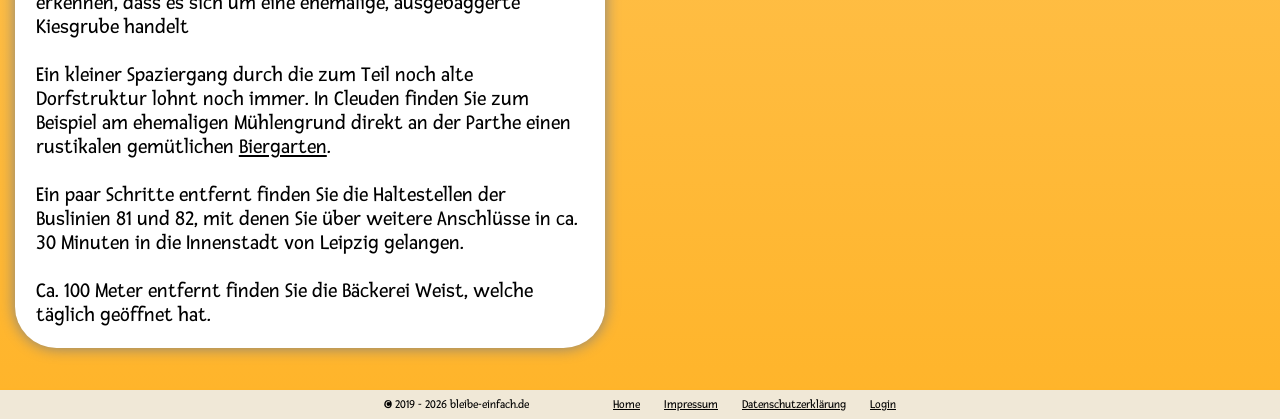
==== commit 32c8079b: "Point iframe-consent assets to test paths" ====
--- a/index.html
+++ b/index.html
@@ -8,13 +8,13 @@
 	<!--stylesheet, font and script implementation-->
 	<link rel="stylesheet" href="/css/main.css">
 	<link rel="stylesheet" href="/fonts/Fresca.css">
+	<link rel="stylesheet" href="/test/css/iframe-consent.css">
 	<link rel="stylesheet" href="/lightbox/css/lightbox.css" >
 	
-	<link rel="stylesheet" href="/css/iframe-consent.css">
 	<script type="module" src="/components/header.js"></script>
 	<script type="module" src="/components/footer.js"></script>
+	<script type="module" src="/test/components/iframe-consent.js"></script>
 	
-	<script type="module" src="/components/iframe-consent.js"></script>
 	<title>"Bleibe - Einfach" - Unterkunft f&uuml;r Pilger und Radfahrer</title>
 	
 	<!--references for favicon-->
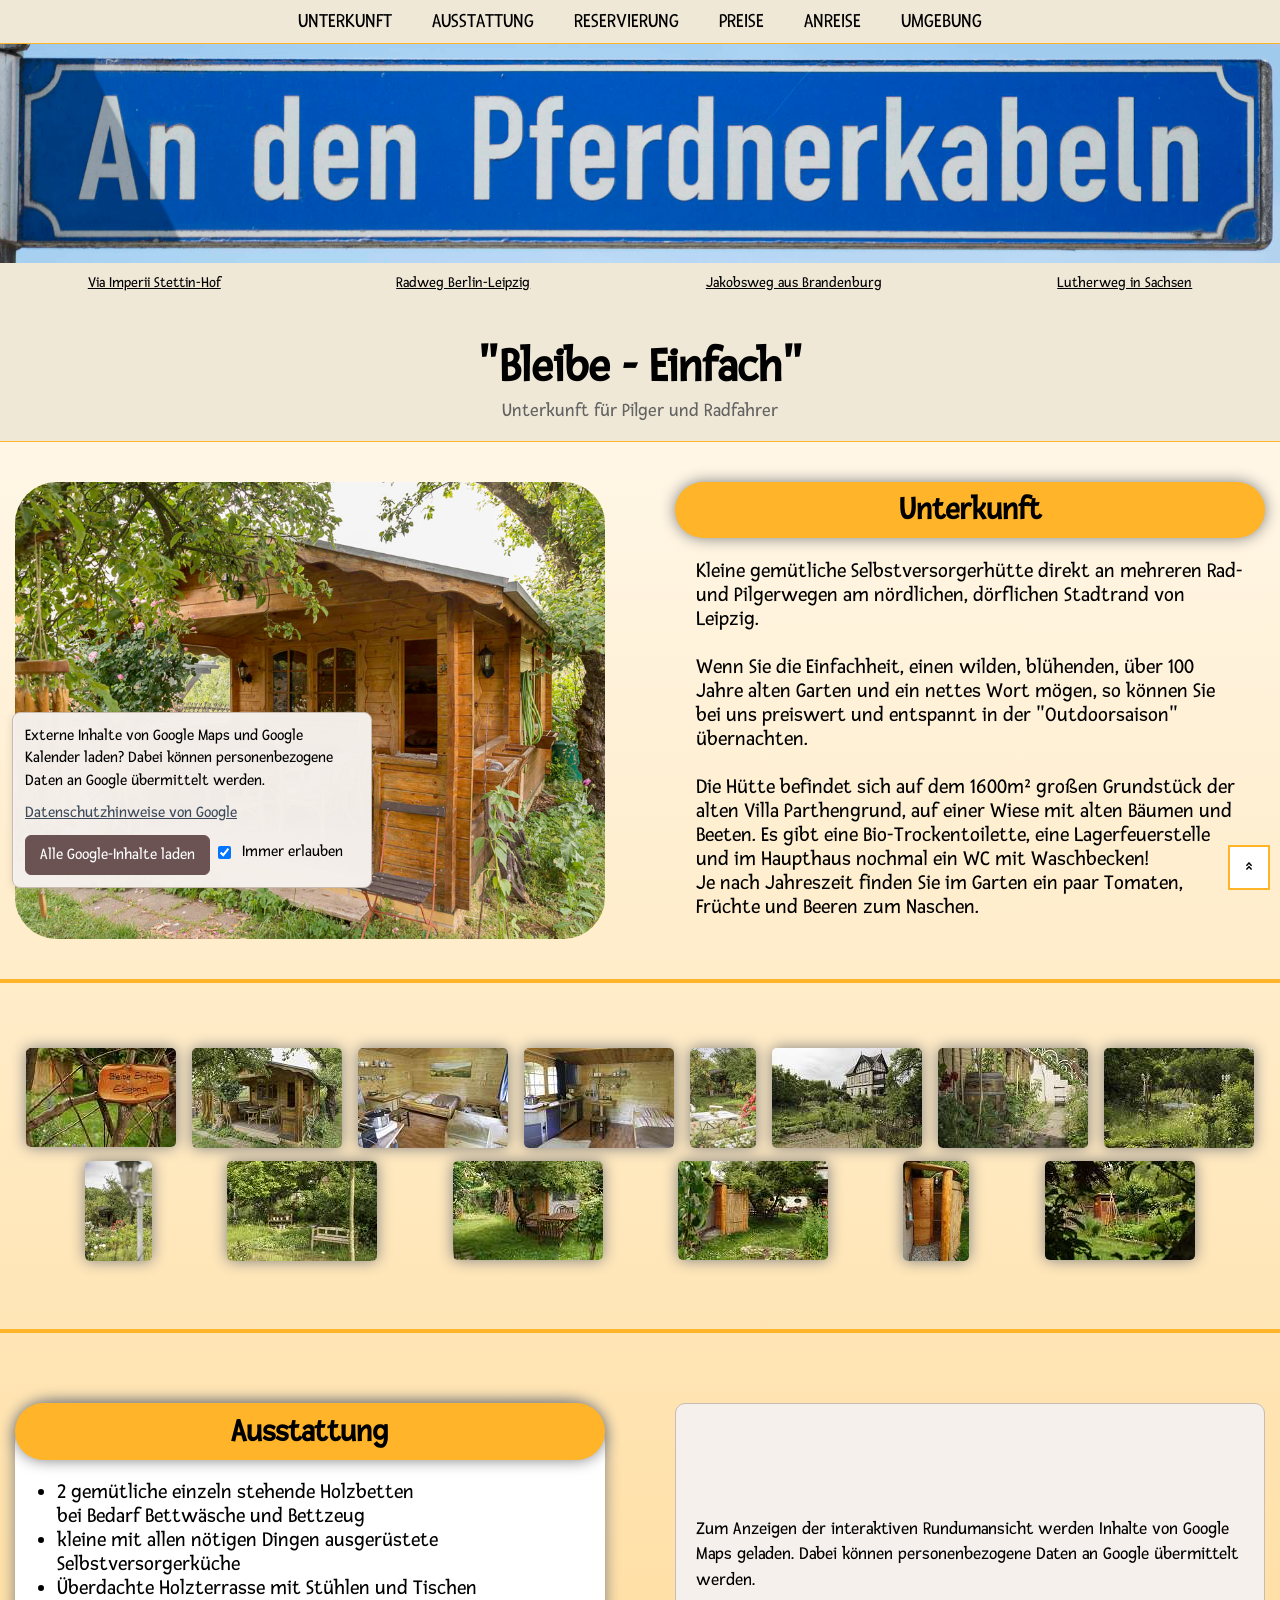
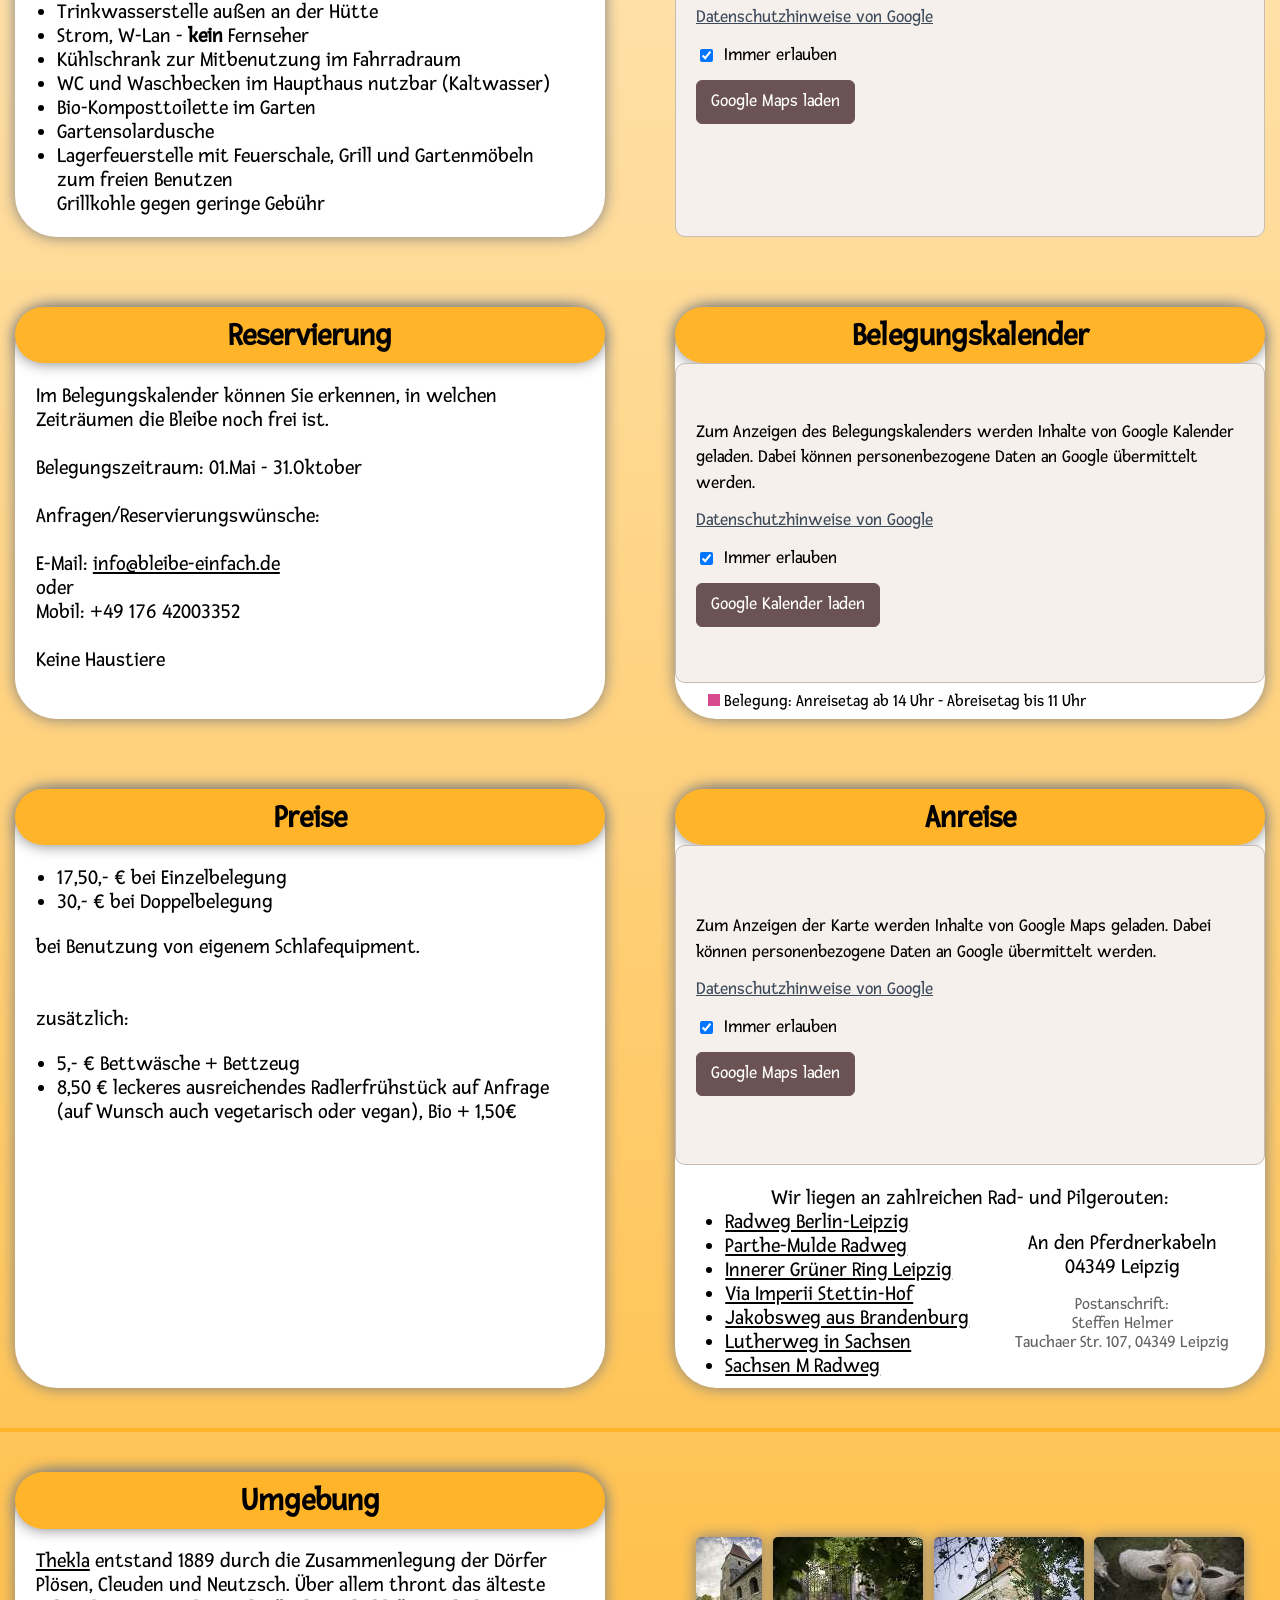
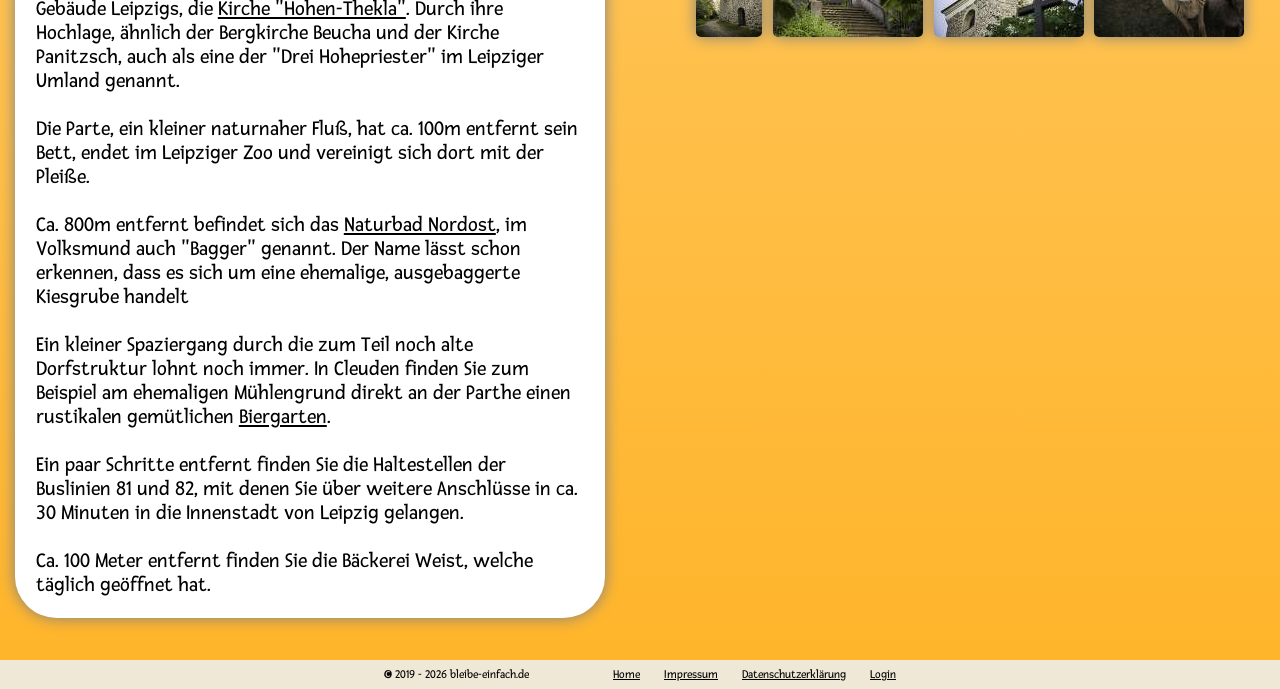
==== commit 17702859: "activate privacy features" ====
--- a/index.html
+++ b/index.html
@@ -8,12 +8,12 @@
 	<!--stylesheet, font and script implementation-->
 	<link rel="stylesheet" href="/css/main.css">
 	<link rel="stylesheet" href="/fonts/Fresca.css">
-	<link rel="stylesheet" href="/test/css/iframe-consent.css">
+	<link rel="stylesheet" href="/css/iframe-consent.css">
 	<link rel="stylesheet" href="/lightbox/css/lightbox.css" >
 	
 	<script type="module" src="/components/header.js"></script>
 	<script type="module" src="/components/footer.js"></script>
-	<script type="module" src="/test/components/iframe-consent.js"></script>
+	<script type="module" src="/components/iframe-consent.js"></script>
 	
 	<title>"Bleibe - Einfach" - Unterkunft f&uuml;r Pilger und Radfahrer</title>
 	
--- a/css/iframe-consent.css
+++ b/css/iframe-consent.css
@@ -0,0 +1,102 @@
+.google-embed-consent {
+    min-height: 320px;
+}
+
+.google-embed-consent iframe,
+.google-embed-consent .iframe-consent-box {
+    width: 100%;
+    height: 100%;
+    min-height: 320px;
+    box-sizing: border-box;
+}
+
+.google-embed-consent .iframe-consent-box {
+    display: flex;
+    flex-direction: column;
+    justify-content: center;
+    align-items: flex-start;
+    text-align: left;
+    gap: 12px;
+    padding: 20px;
+    border: 1px solid #c7bbb2;
+    border-radius: 10px;
+    background: #f5f0ec;
+    font-size: 1.1rem;
+    line-height: 1.45;
+}
+
+.google-embed-consent .iframe-consent-box p,
+.google-embed-consent .iframe-consent-box a,
+.google-embed-consent .iframe-consent-box label,
+.google-embed-consent .iframe-consent-box button,
+.iframe-consent-banner p,
+.iframe-consent-banner a,
+.iframe-consent-banner label,
+.iframe-consent-banner button {
+    font-family: inherit;
+    font-size: inherit;
+    line-height: inherit;
+}
+
+.google-embed-consent .iframe-consent-box p {
+    margin: 0;
+    text-align: left !important;
+}
+
+.google-embed-consent .iframe-consent-box a,
+.iframe-consent-banner a {
+    color: #3d4a5a;
+}
+
+.iframe-consent-remember {
+    display: inline-flex;
+    align-items: center;
+    gap: 8px;
+}
+
+.iframe-consent-btn {
+    width: fit-content;
+    padding: 8px 14px;
+    border: 1px solid #6c5353;
+    border-radius: 6px;
+    background: #6c5353;
+    color: #ffffff;
+    cursor: pointer;
+}
+
+.iframe-consent-btn:hover,
+.iframe-consent-btn:focus {
+    background: #533f3f;
+    border-color: #533f3f;
+}
+
+iframe-consent-banner {
+    position: fixed;
+    left: 12px;
+    bottom: 12px;
+    z-index: 1000;
+    max-width: 360px;
+}
+
+.iframe-consent-banner {
+    padding: 12px;
+    border: 1px solid #c7bbb2;
+    border-radius: 8px;
+    background: rgba(245, 240, 236, 0.98);
+    box-shadow: 0 2px 8px rgba(0, 0, 0, 0.12);
+    font-size: 1rem;
+    line-height: 1.4;
+    text-align: left;
+}
+
+.iframe-consent-banner p {
+    margin: 0 0 10px;
+}
+
+@media (max-width: 650px) {
+    iframe-consent-banner {
+        left: 12px;
+        right: 12px;
+        max-width: none;
+    }
+}
